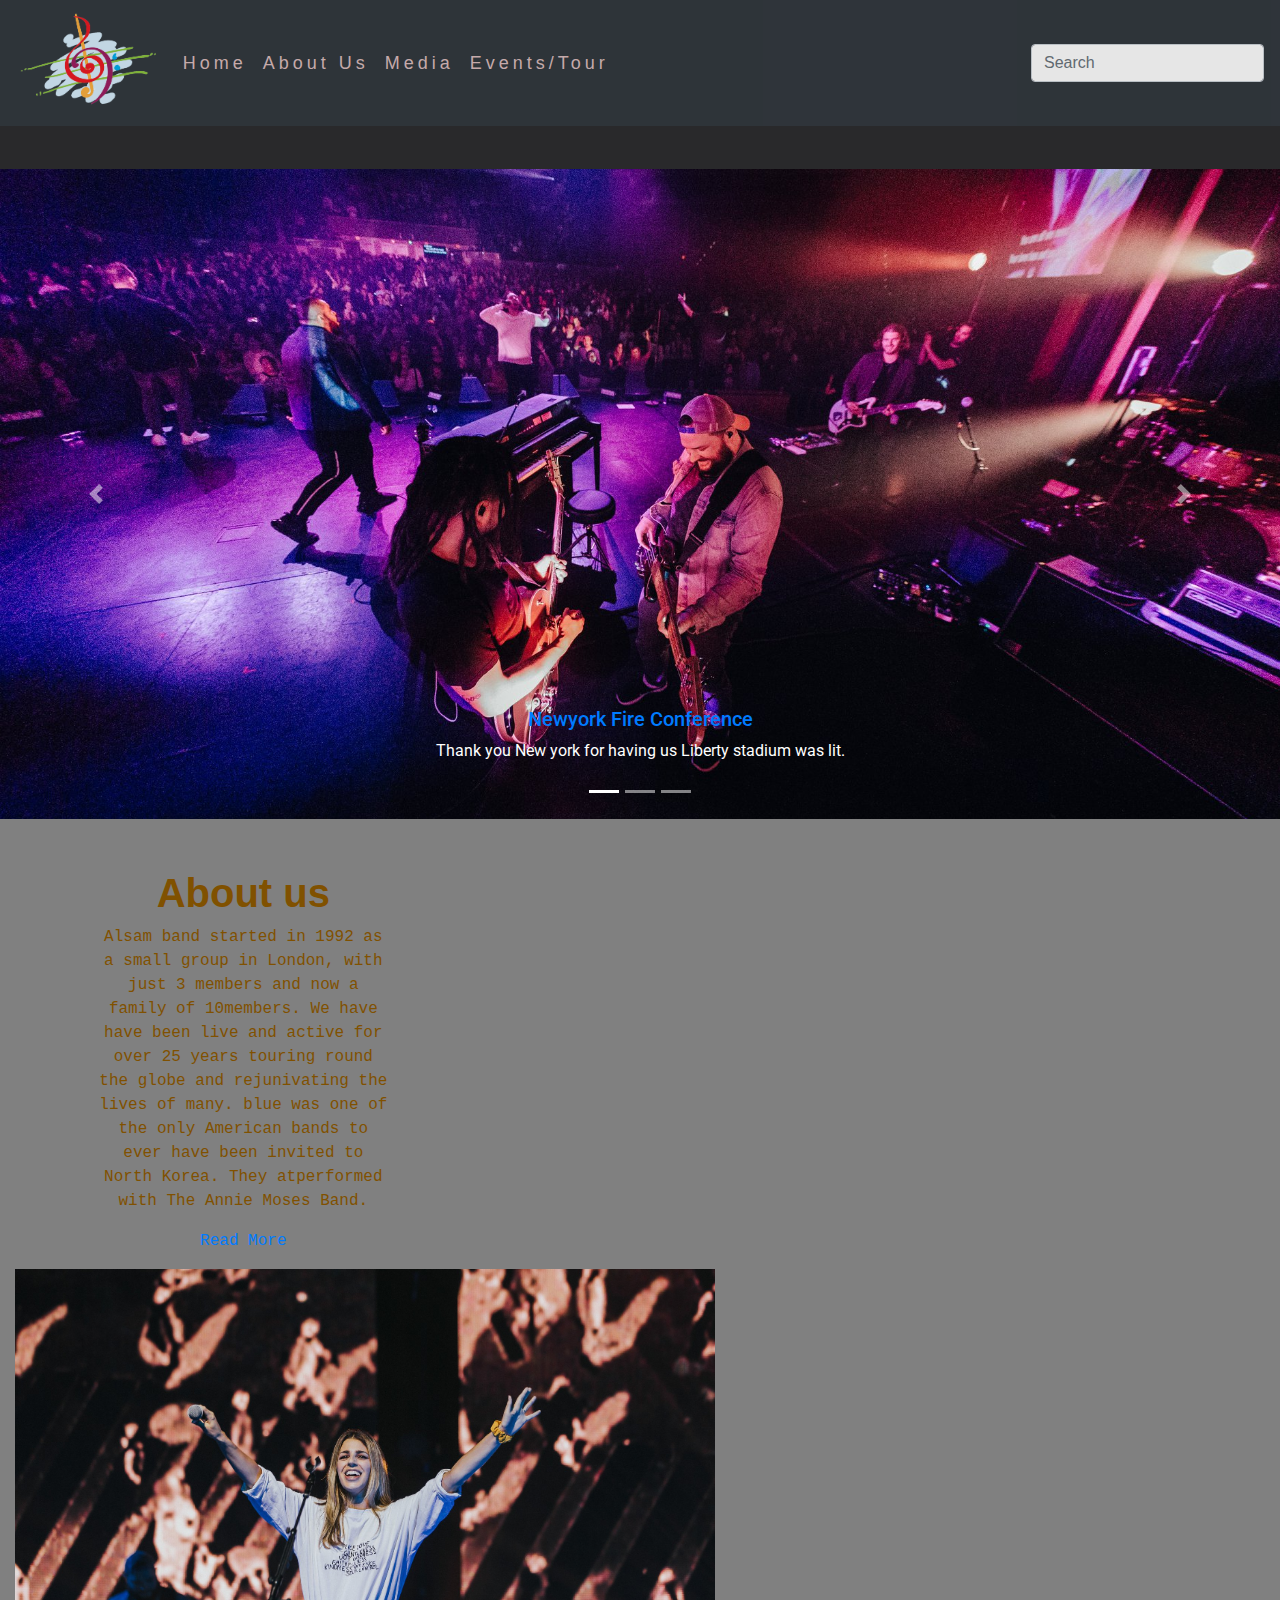
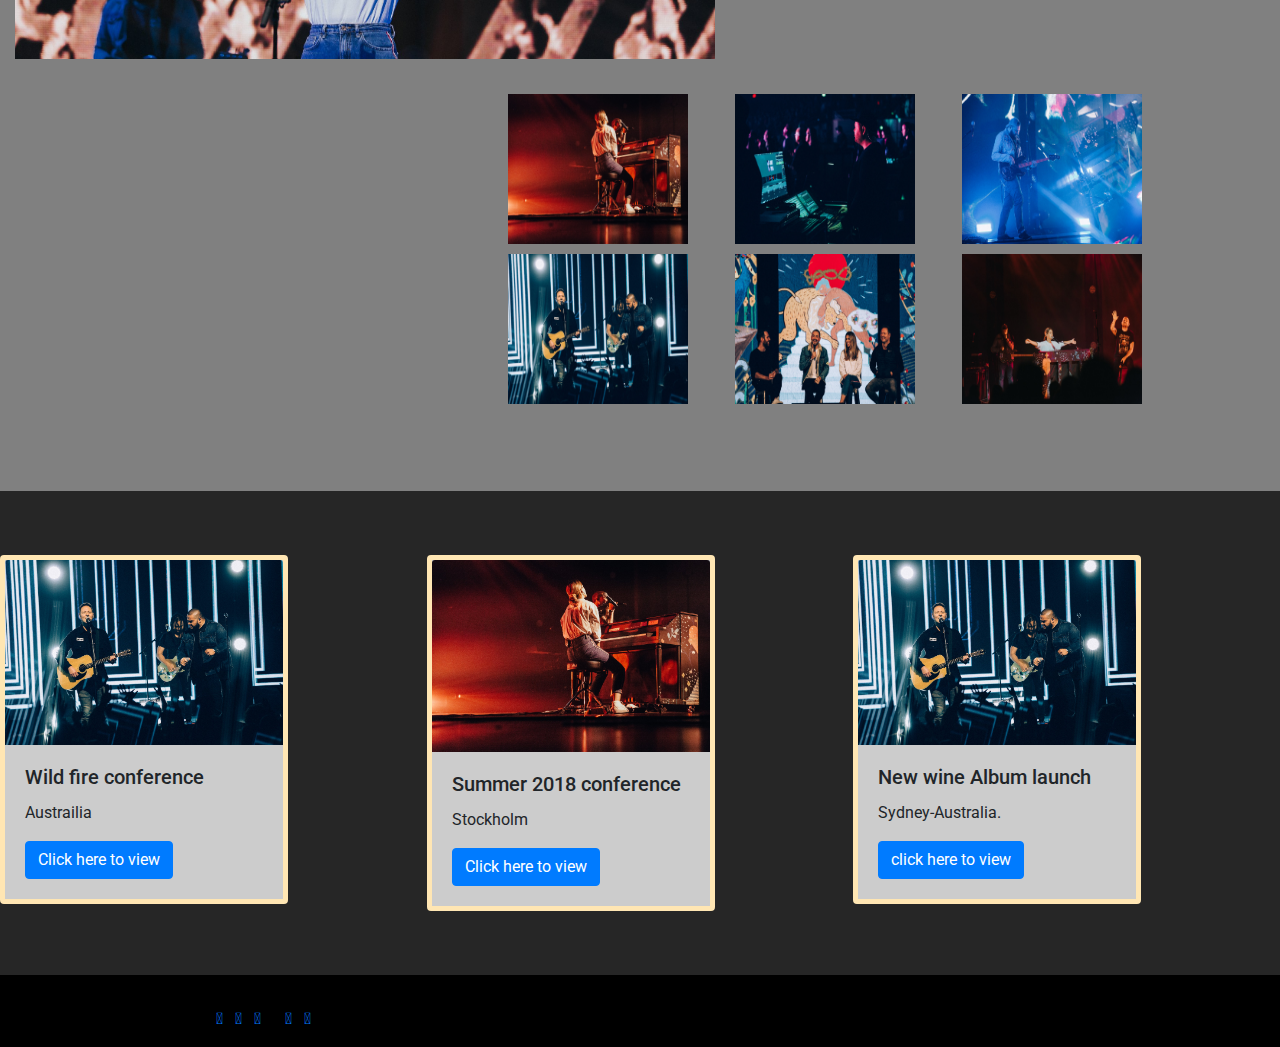
==== index.html @ 3fe0c62d "move from cloud9 to aws" ====
<!DOCTYPE html>
<html lang="en">

<head>
  <meta charset="UTF-8">
  <meta name="viewport" content="width=device-width, initial-scale=1.0">
  <meta http-equiv="X-UA-Compatible" content="ie=edge">
  <link rel="stylesheet" href="https://stackpath.bootstrapcdn.com/bootstrap/4.3.1/css/bootstrap.min.css" type="text/css" />
  <link rel="stylesheet" href="https://stackpath.bootstrapcdn.com/font-awesome/4.7.0/css/font-awesome.min.css" type="text/css" />
  <link rel="stylesheet" href="https://use.fontawesome.com/releases/v5.8.1/css/all.css" integrity="sha384-50oBUHEmvpQ+1lW4y57PTFmhCaXp0ML5d60M1M7uH2+nqUivzIebhndOJK28anvf" crossorigin="anonymous">
  <link rel="stylesheet" href="assets/css/style.css" type="text/css" />
  <title>alsam band</title>
</head>

<body class="events">
  <header>
    <nav class="navbar navbar-expand-md navbar-dark bg-dark">
      <a class="navbar-brand " href="index.html"><img src="assets/images/logo.jpg" class="logo"/></a>
      <button class="navbar-toggler" type="button" data-toggle="collapse" data-target="#navbars04" aria-controls="navbarsExample04" aria-expanded="false" aria-label="Toggle navigation">
    <span class="navbar-toggler-icon"></span>
  </button>

      <div class="collapse navbar-collapse" id="navbars04">
        <ul class="navbar-nav mr-auto">
          <li class="nav-item ">
            <a class="nav-link" href="index.html">Home</a>
          </li>
          <li class="nav-item">
            <a class="nav-link" href="about us.html">About Us</a>
          </li>
          <li class="nav-item">
            <a class="nav-link" href="media.html">Media</a>
          </li>
          <li class="nav-item">
            <a class="nav-link" href="events.html">Events/Tour</a>
          </li>

        </ul>
        <form class="form-inline my-2 my-md-0">
          <input class="form-control" type="text" placeholder="Search">
        </form>
      </div>
    </nav>
    <!--------------logo---------->
    <nav class="navbar navbar-default navbar-fixed-top">
      <div class="container-fluid">
        <div class="navbar-header">
          <a class="col-md-2 col-sm-2 logo" href="02-index.html"></a>
        </div>
      </div>
    </nav>

    </div>
    </div>
    <!-------------------carousel---------------->
    <div id="carouselCaptions" class="carousel slide" data-ride="carousel">
      <ol class="carousel-indicators">
        <li data-target="#carouselCaptions" data-slide-to="0" class="active"></li>
        <li data-target="#carouselCaptions" data-slide-to="1"></li>
        <li data-target="#carouselCaptions" data-slide-to="2"></li>
      </ol>
      <div class="carousel-inner">
        <div class="carousel-item active">
          <img src="assets/images/band57.jpg" class="d-block w-100" alt="...">
          <div class="carousel-caption d-none d-md-block d-sm-block">
            <h5><a href="events.html">Newyork Fire Conference</h5></a>
              <p>Thank you New york for having us Liberty stadium was lit.</p>
          </div>
        </div>
        <div class="carousel-item">
          <img src="assets/images/band58.jpg" class="img-circle d-block w-100" alt="...">
          <div class="carousel-caption d-none d-md-block">
            <h5>Stockholm always turns up lit</h5>
            <p>Thank you Stockholm</p>
          </div>
        </div>
        <div class="carousel-item">
          <img src="assets/images/band59.jpg" class="d-block w-100" alt="...">
          <div class="carousel-caption d-none d-md-block">
            <h5>Euro Tour</h5>
            <p>New Wine Album Launch</p>
          </div>
        </div>
      </div>
      <a class="carousel-control-prev" href="#carouselCaptions" role="button" data-slide="prev">
      <span class="carousel-control-prev-icon" aria-hidden="true"></span>
      <span class="sr-only">Previous</span>
    </a>
      <a class="carousel-control-next" href="#carouselCaptions" role="button" data-slide="next">
      <span class="carousel-control-next-icon" aria-hidden="true"></span>
      <span class="sr-only">Next</span>
    </a>
    </div>
    </div>
    </div>
  </header>

  <article>
    <!------------About us------------------>
    <div class="container-fluid my-container ">
      <div class="row jusify-content-start">
        <div class="col-4 my-col ">
          <div class="h1">About us</div>
          <p class="text-center">Alsam band started in 1992 as a small group in London, with just 3 members and now a family of 10members. We have have been live and active for over 25 years touring round the globe and rejunivating the lives of many. blue was one of the only
            American bands to ever have been invited to North Korea. They atperformed with The Annie Moses Band.</p>
          <p class="text-center"><a href="About us.html">Read More</a></p>
        </div>
        <div class="col new-col">
        <img src="assets/images/band69.jpg" width="700"></img>
          </div>
        </div>
      </div>
    </div>
  </article>
  <!-----------------Media------------------>
  <div class="container-fluid second-container">
    <div class="row text-center ">
      <div class="col media-col">
        <div class="row">
          <div class="thumbnails">
            <iframe width="600" height="400" src="https://www.youtube.com/embed/1ozGKlOzEVc" frameborder="0" allow="accelerometer; autoplay; encrypted-media; gyroscope; picture-in-picture" allowfullscreen></iframe>
          </div>
        </div>

      </div>
      <div class="col text-center media-col">
        <div class="row media-row ">
          <div class="col">
            <img src="assets/images/band61.jpg" width="180" height="150" />
          </div>
          <div class="col ">
            <img src="assets/images/band63.jpg" width="180" height="150" />
          </div>
          <div class="col ">
            <img src="assets/images/band64.jpg" width="180" height="150" />
          </div>

        </div>
        <div class="row media-row ">
          <div class="col ">
            <img src="assets/images/band65.jpg" width="180" height="150" />
          </div>
          <div class="col ">
            <img src="assets/images/band66.jpg" width="180" height="150" />
          </div>
          <div class="col ">
            <img src="assets/images/band67.jpg" width="180" height="150" />
          </div>

        </div>

      </div>
    </div>
      </div>
      


    <!--alt
      <div class="row media-row ">
          <div class="col">
              <img src="assets/images/band61.jpg" width="200" height="200"/>
          </div>
          <div class="col ">
            <img src="assets/images/band63.jpg" width="200" height="200"/>
          </div>
          <div class="col ">
              <img src="assets/images/band64.jpg" width="200" height="200"/>
          </div>
        </div>
    </div>
    </div
    -->


    <!-----------------Card item------------------>
    <div class="jumbotron jumbotron-fluid my-fluid">
      <div class="container-fluid1">
        <div class="row no-gutters">
          <div class="col-4">
            <div class="card" style="width: 18rem;">
              <img src="assets/images/band65.jpg" class="card-img-top" alt="...">
              <div class="card-body">
                <h5 class="card-title">Wild fire conference</h5>
                <p class="card-text">Austrailia</p>
                <a href="#" class="btn btn-primary">Click here to view</a>
              </div>
            </div>
          </div>
          <div class="col-4">
            <div class="card" style="width: 18rem;">
              <img src="assets/images/band61.jpg" class="card-img-top" alt="...">
              <div class="card-body">
                <h5 class="card-title">Summer 2018 conference</h5>
                <p class="card-text">Stockholm</p>
                <a href="#" class="btn btn-primary">Click here to view</a>
              </div>
            </div>
          </div>
          <div class="col-4">
            <div class="card" style="width: 18rem;">
              <img src="assets/images/band65.jpg" class="card-img-top" alt="...">
              <div class="card-body">
                <h5 class="card-title">New wine Album launch</h5>
                <p class="card-text">Sydney-Australia.</p>
                <a href="#" class="btn btn-primary">click here to view</a>
              </div>
            </div>
          </div>
        </div>
      </div>
    </div>
  </div>
    <div class="container-fluid text-center">
      <div class="row ">
        <div class="col-md-4 sm-8 ">
          <ul class="list-inline social-links">
            <li class="list-inline-item">
              <a target="https://www.facebook.com/Captainalvin" href="https://www.facebook.com/Captainalvin">
                            <i class="fab fa-facebook" aria-hidden="true"></i>
                            <span class="sr-only">Facebook</span>
                        </a>
            </li>
            <li class="list-inline-item">
              <a target="_blank" href="#">
                            <i class="fab fa-twitter" aria-hidden="true"></i>
                            <span class="sr-only">Twitter</span>
                        </a>
            </li>
            <li class="list-inline-item">
              <a target="_blank" href="#">
                            <i class="fab fa-snapchat-ghost" aria-hidden="true"></i>
                            <span class="sr-only">Snap chat</span>
                        </a>
            </li>
            <li class="list-inline-item">
              <a target="_blank" href="#">
                            <i class="fab fa-periscope" aria-hidden="true"></i>
                            <span class="sr-only">Periscope</span>
                        </a>
            </li>
            <li class="list-inline-item">
              <a target="_blank" href="#">
                            <i class="fab fa-instagram" aria-hidden="true"></i>
                            <span class="sr-only">Instagram</span>
                        </a>
            </li>
            <li class="list-inline-item">
              <a target="_blank" href="#">
                            <i class="fab fa-youtube" aria-hidden="true"></i>
                            <span class="sr-only">YouTube</span>
                        </a>
            </li>
          </ul>
        </div>
      </div>
    </div>
  <script src="https://code.jquery.com/jquery-3.3.1.slim.min.js " integrity="sha384-q8i/X+965DzO0rT7abK41JStQIAqVgRVzpbzo5smXKp4YfRvH+8abtTE1Pi6jizo " crossorigin="anonymous "></script>
  <script src="https://cdnjs.cloudflare.com/ajax/libs/popper.js/1.14.7/umd/popper.min.js " integrity="sha384-UO2eT0CpHqdSJQ6hJty5KVphtPhzWj9WO1clHTMGa3JDZwrnQq4sF86dIHNDz0W1 " crossorigin="anonymous "></script>
  <script src="https://stackpath.bootstrapcdn.com/bootstrap/4.3.1/js/bootstrap.min.js " integrity="sha384-JjSmVgyd0p3pXB1rRibZUAYoIIy6OrQ6VrjIEaFf/nJGzIxFDsf4x0xIM+B07jRM " crossorigin="anonymous "></script>
</body>

</html>
---- assets/css/style.css ----
@import url('https://fonts.googleapis.com/css?family=Roboto:100,200,300,400,500,600,700|Exo:100,200,300,400,500,600,700');

body {
 background-color:#000000;    
}




.my-container {
    background-color:#808080;
    padding-top: 50px;
}

.my-col {
    font-family: monospace, sans-serif;
    font: bold;
    color: #805100;
    margin-right: 100px;
    margin-left: 30px;

}
.new-col {
    padding-bottom: 25px;
    

}


.my-fluid {
    background-color: #262626;
}

.first-fluid {
    background-color: #FDE281;
}

.logo {
   height: 100px;
    transition: all .5s ease-in-out;
    -moz-transition: all .5s ease-in-out;
    -webkit-transition: all .5s ease-in-out;
    animation-timing-function: linear;
}

.a:link {
    color: orange;
    background-color: #ffb833;



}

a:hover {
    color: orange;
    background-color: transparent;
    text-decoration: underline;
}

.navbar {
    font-family: Montserrat, sans-serif;
    margin-bottom: 0;
    background-color: #2d2d30;
    border: 0;
    font-size: 18px !important;
    letter-spacing: 4px;
    opacity: 0.9;
  }
  .navbar li a, .navbar .navbar-brand { 
    color: #dbbdbd!important;
  }
  .navbar-nav li a:hover {
    color: #fff !important;
  }
  .navbar-nav .active a {
    color: #fff !important;
    background-color: #29292c !important;
  }
  .navbar-default .navbar-toggle {
    border-color: transparent;
  }

.carousel-item {
    height: 650px;
   padding: 0px;
   margin-top: 0px;
}
 @media (max-width: 600px) {
    .carousel-caption {
      display: none; /* Hide the carousel text when the screen is less than 600 pixels wide */
    }
 }
.media-row {
    padding-top: 60px;
}
.second-container {
    background-color: #808080;
    margin-right: 0px;
}

.opaque-overlay {
    position: absolute;
    top: 0;
    left: 0;
    height: 50%;
    width: 50%;
    background-color: rgba(0, 0, 0, 0.5);
}


.h1 {
    font-family: sans-serif;
    font-weight: bolder;
    text-align: center;

}

.text-center {
    margin-right: 50px;
    margin-left: 50px;
}

.card {
    width: 25em;
    border-color: #ffe6b3;
    border-width: thick;
    background-color: #cccccc;
}
.media-col {
   margin-left: -130px;
   
}
.h3 {
    font-family: 'Macondo Swash Caps', cursive;
}
.media-row {
    padding-top: 10px;
}


footer {
  background-color:#404040;
  margin-top: -80px;
}
.events-container {
    background-color: #ffffff;
    margin-right: 100px;
    margin-bottom: 5px;
}
.about-us {
    background-color: #ffffff;
}
.article-header {
font-family: fantasy;
margin-top: 20px;
}

.personal-info {
    font-family: 'Anton', sans-serif;
    background-color: #bfbfbf;
    margin-right:0px;
     margin-left:40px;
    
}
.band-info {
 font-family: 'Ramabhadra', sans-serif;
}
.no-gutters {
  margin-right: 0px;
  margin-left: -0px;
    padding-right: 0px;
    padding-left: 0;
}
.name {
    color: #ffffff;
}
.band-heading {
    font-family: monospace;
    padding-top: 30px;
}

.band-info {
    padding-right: 150px;
    padding-left: 150px;
    padding-bottom: 10px;
    margin-left: 120px;
}
.media-container {
    background-color:  #e6e6e6;
    padding-top: 30px;
}
.photo-heading {
    font-family: fantasy;
    
}
.spotify-section {
    padding-top: 30px;
}

.music-container {
    background-color:#d9d9d9;

   
}
.music-heading {
    font-family: fantasy;
    color: #0d0d0d;
}
.video-section {
    background-color: #737373;
    padding-top: 25px;
}
.video-heading {
    font-family: fantasy;
}
.social-media {
    padding-top: 30px;
}
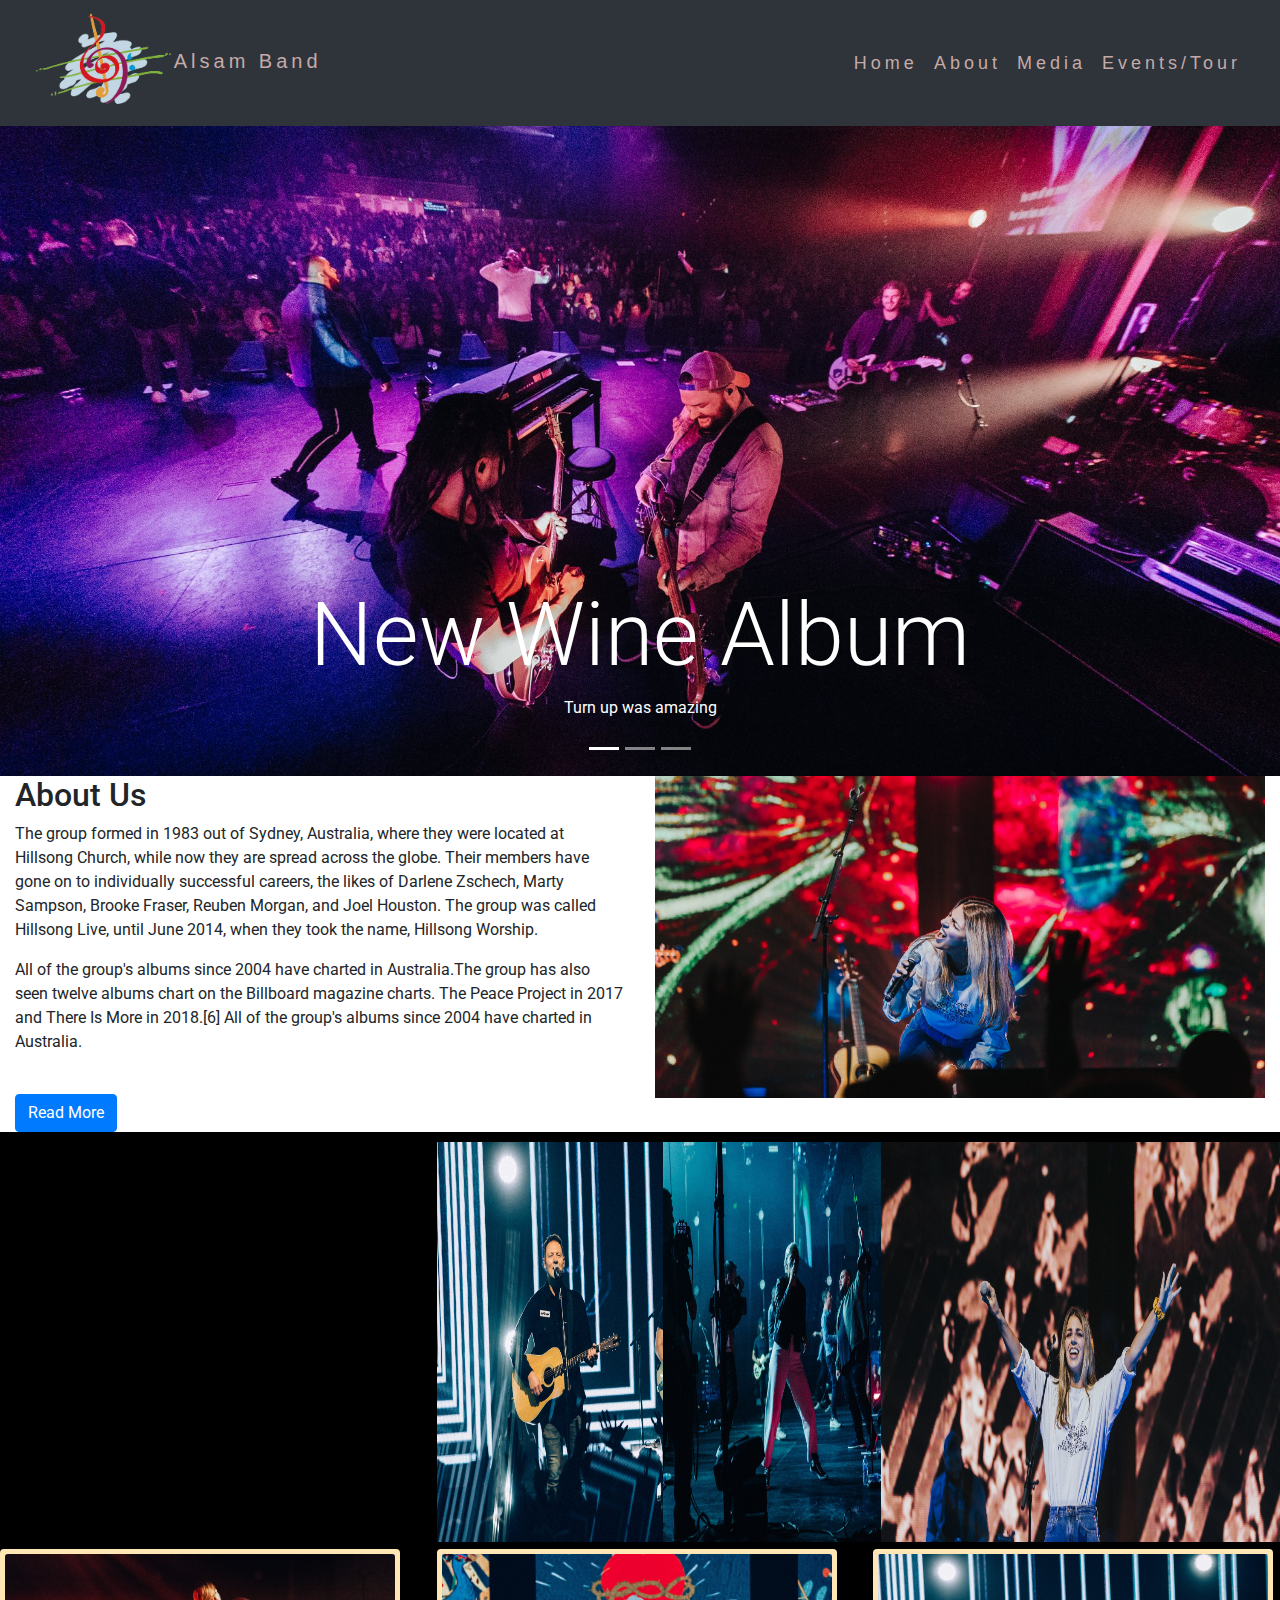
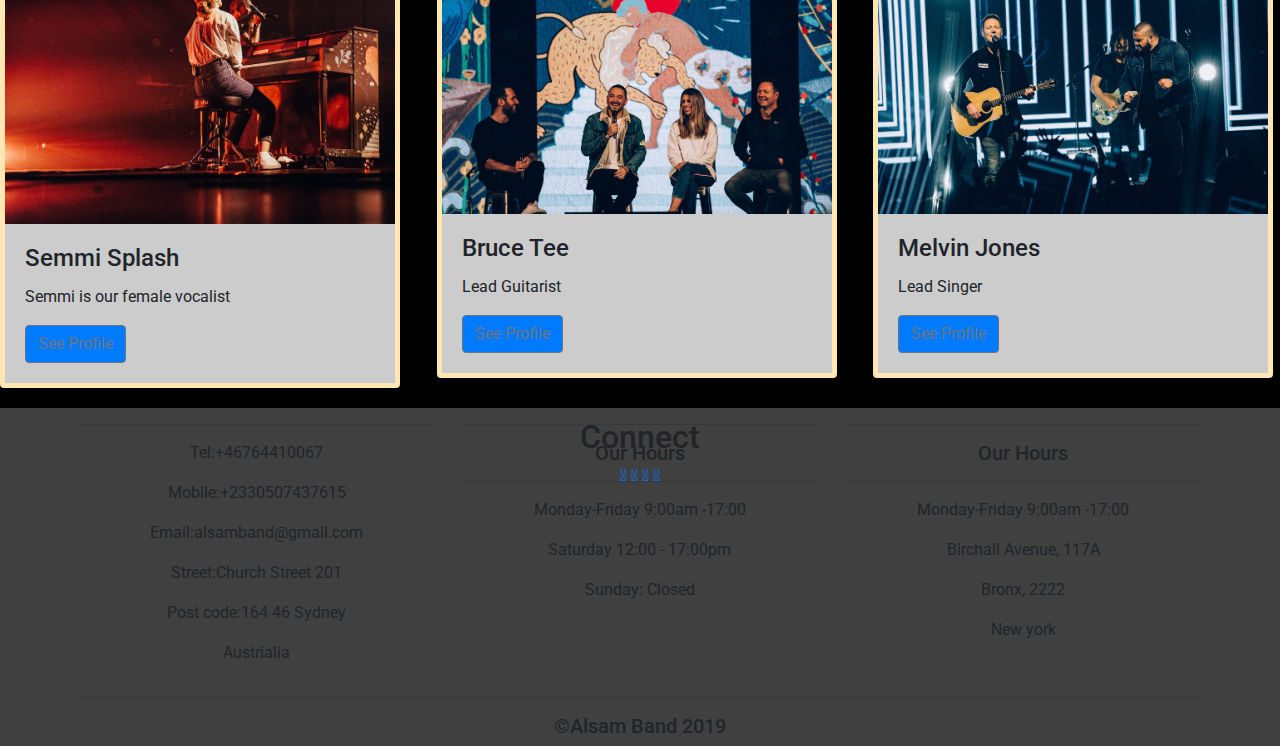
==== commit f4fa9513: "changes made to .html files" ====
--- a/index.html
+++ b/index.html
@@ -11,249 +11,213 @@
   <link rel="stylesheet" href="assets/css/style.css" type="text/css" />
   <title>alsam band</title>
 </head>
-
-<body class="events">
+<!--------------Navigation---------->
+
+<body>
   <header>
-    <nav class="navbar navbar-expand-md navbar-dark bg-dark">
-      <a class="navbar-brand " href="index.html"><img src="assets/images/logo.jpg" class="logo"/></a>
-      <button class="navbar-toggler" type="button" data-toggle="collapse" data-target="#navbars04" aria-controls="navbarsExample04" aria-expanded="false" aria-label="Toggle navigation">
+    <nav class="navbar navbar-expand-md navbar-dark bg-dark sticky top">
+      <div class="container-fluid">
+        <a class="navbar-brand " href="index.html"><img src="assets/images/logo.jpg" class="logo"/>Alsam Band</a>
+        <button class="navbar-toggler" type="button" data-toggle="collapse" data-target="#navbarResponsive" aria-controls="navbarResponsive" aria-expanded="false" aria-label="Toggle navigation">
     <span class="navbar-toggler-icon"></span>
   </button>
-
-      <div class="collapse navbar-collapse" id="navbars04">
-        <ul class="navbar-nav mr-auto">
-          <li class="nav-item ">
-            <a class="nav-link" href="index.html">Home</a>
-          </li>
-          <li class="nav-item">
-            <a class="nav-link" href="about us.html">About Us</a>
-          </li>
-          <li class="nav-item">
-            <a class="nav-link" href="media.html">Media</a>
-          </li>
-          <li class="nav-item">
-            <a class="nav-link" href="events.html">Events/Tour</a>
-          </li>
-
-        </ul>
-        <form class="form-inline my-2 my-md-0">
-          <input class="form-control" type="text" placeholder="Search">
-        </form>
+        <div class="collapse navbar-collapse" id="navbarResponsive">
+          <ul class="navbar-nav ml-auto">
+            <li class="nav-item ">
+              <a class="nav-link" href="index.html">Home</a>
+            </li>
+            <li class="nav-item">
+              <a class="nav-link" href="about us.html">About</a>
+            </li>
+            <li class="nav-item">
+              <a class="nav-link" href="media.html">Media</a>
+            </li>
+            <li class="nav-item">
+              <a class="nav-link" href="events.html">Events/Tour</a>
+            </li>
+          </ul>
+        </div>
+      </div>
       </div>
     </nav>
-    <!--------------logo---------->
-    <nav class="navbar navbar-default navbar-fixed-top">
-      <div class="container-fluid">
-        <div class="navbar-header">
-          <a class="col-md-2 col-sm-2 logo" href="02-index.html"></a>
-        </div>
-      </div>
-    </nav>
-
-    </div>
-    </div>
     <!-------------------carousel---------------->
-    <div id="carouselCaptions" class="carousel slide" data-ride="carousel">
-      <ol class="carousel-indicators">
-        <li data-target="#carouselCaptions" data-slide-to="0" class="active"></li>
-        <li data-target="#carouselCaptions" data-slide-to="1"></li>
-        <li data-target="#carouselCaptions" data-slide-to="2"></li>
-      </ol>
+    <div id="slides" class="carousel slide" data-ride="carousel">
+      <ul class="carousel-indicators">
+        <li data-target="#slides" data-slide-to="0" class="active"></li>
+        <li data-target="#slides" data-slide-to="1"></li>
+        <li data-target="#slides" data-slide-to="2"></li>
+      </ul>
       <div class="carousel-inner">
         <div class="carousel-item active">
-          <img src="assets/images/band57.jpg" class="d-block w-100" alt="...">
-          <div class="carousel-caption d-none d-md-block d-sm-block">
-            <h5><a href="events.html">Newyork Fire Conference</h5></a>
-              <p>Thank you New york for having us Liberty stadium was lit.</p>
+          <img src="assets/images/band57.jpg" class="d-block w-100">
+          <div class="carousel-caption d-none d-md-block">
+            <h2 class="display-2">New Wine Album</h2>
+            <p>Turn up was amazing</p>
           </div>
         </div>
         <div class="carousel-item">
-          <img src="assets/images/band58.jpg" class="img-circle d-block w-100" alt="...">
+          <img src="assets/images/band70.jpg" class="d-block w-100">
           <div class="carousel-caption d-none d-md-block">
-            <h5>Stockholm always turns up lit</h5>
-            <p>Thank you Stockholm</p>
+            <h2 class="display-2">Australia summer jam</h5>
+              <p>Thank you Australia</p>
           </div>
         </div>
         <div class="carousel-item">
-          <img src="assets/images/band59.jpg" class="d-block w-100" alt="...">
+          <img src="assets/images/band71.jpg" class="d-block w-100">
           <div class="carousel-caption d-none d-md-block">
-            <h5>Euro Tour</h5>
-            <p>New Wine Album Launch</p>
-          </div>
-        </div>
-      </div>
-      <a class="carousel-control-prev" href="#carouselCaptions" role="button" data-slide="prev">
-      <span class="carousel-control-prev-icon" aria-hidden="true"></span>
-      <span class="sr-only">Previous</span>
-    </a>
-      <a class="carousel-control-next" href="#carouselCaptions" role="button" data-slide="next">
-      <span class="carousel-control-next-icon" aria-hidden="true"></span>
-      <span class="sr-only">Next</span>
-    </a>
-    </div>
-    </div>
+            <h2 class="display-2">Stockholm always turns up lit</h1>
+              <p>Thank you Stockholm</p>
+          </div>
+        </div>
+      </div>
     </div>
   </header>
-
-  <article>
-    <!------------About us------------------>
-    <div class="container-fluid my-container ">
-      <div class="row jusify-content-start">
-        <div class="col-4 my-col ">
-          <div class="h1">About us</div>
-          <p class="text-center">Alsam band started in 1992 as a small group in London, with just 3 members and now a family of 10members. We have have been live and active for over 25 years touring round the globe and rejunivating the lives of many. blue was one of the only
-            American bands to ever have been invited to North Korea. They atperformed with The Annie Moses Band.</p>
-          <p class="text-center"><a href="About us.html">Read More</a></p>
-        </div>
-        <div class="col new-col">
-        <img src="assets/images/band69.jpg" width="700"></img>
-          </div>
-        </div>
-      </div>
-    </div>
-  </article>
+  <!------------------About us-------------->
+  <div class="container-fluid about-us padding">
+    <div class="row about-us">
+      <div class="col-xs-6 col-md-6 lg-6 col-lg-6">
+        <h2>About Us</h2>
+        <p>The group formed in 1983 out of Sydney, Australia, where they were located at Hillsong Church, while now they are spread across the globe. Their members have gone on to individually successful careers, the likes of Darlene Zschech, Marty Sampson,
+          Brooke Fraser, Reuben Morgan, and Joel Houston. The group was called Hillsong Live, until June 2014, when they took the name, Hillsong Worship.
+        </p>
+        <p>
+          All of the group's albums since 2004 have charted in Australia.The group has also seen twelve albums chart on the Billboard magazine charts. The Peace Project in 2017 and There Is More in 2018.[6] All of the group's albums since 2004 have charted in Australia.
+        </p>
+        <br>
+        <a href="about us.html" class="btn btn-primary">Read More</a>
+      </div>
+      <div class="col-md-6 col-lg-6 col-xl-6">
+        <img src="assets/images/band70.jpg" class="img-fluid">
+      </div>
+    </div>
+  </div>
+  <!-------------------------------
+    <div class="container-fluid">
+      <div class="row my-row">
+        <div class="col-xs-6 col-sm-6 col-md-6 col-lg-6col-xl-6">
+          <h3>About Us</h3>
+               The group formed in 1983 out of Sydney, Australia, where they were located at Hillsong Church, while now they are spread across the globe.
+               Their members have gone on to individually successful careers, the likes of Darlene Zschech, Marty Sampson, Brooke Fraser, Reuben Morgan, and Joel Houston.
+               The group was called Hillsong Live, until June 2014, when they took the name, Hillsong Worship.
+            <p>We released our first album, Spirit and Truth, in 1988, where lives were changed and transformer.</p>
+            All of the group's albums since 2004 have charted in Australia.The group has also seen twelve albums chart on
+            the Billboard magazine charts.
+            The Peace Project in 2017 and There Is More in 2018.[6] All of the group's albums since 2004 have charted in Australia.
+            </div>
+            <div class="col-xs-3 col-sm-3 col-md-6 col-lg-6 col-xl-4">
+              <img src="assets/images/band70.jpg" width="300" height="300">
+            </div>
+          </div>
+         </div> 
+         <-------------->
   <!-----------------Media------------------>
-  <div class="container-fluid second-container">
-    <div class="row text-center ">
-      <div class="col media-col">
-        <div class="row">
-          <div class="thumbnails">
-            <iframe width="600" height="400" src="https://www.youtube.com/embed/1ozGKlOzEVc" frameborder="0" allow="accelerometer; autoplay; encrypted-media; gyroscope; picture-in-picture" allowfullscreen></iframe>
-          </div>
-        </div>
-
-      </div>
-      <div class="col text-center media-col">
-        <div class="row media-row ">
-          <div class="col">
-            <img src="assets/images/band61.jpg" width="180" height="150" />
-          </div>
-          <div class="col ">
-            <img src="assets/images/band63.jpg" width="180" height="150" />
-          </div>
-          <div class="col ">
-            <img src="assets/images/band64.jpg" width="180" height="150" />
-          </div>
-
-        </div>
-        <div class="row media-row ">
-          <div class="col ">
-            <img src="assets/images/band65.jpg" width="180" height="150" />
-          </div>
-          <div class="col ">
-            <img src="assets/images/band66.jpg" width="180" height="150" />
-          </div>
-          <div class="col ">
-            <img src="assets/images/band67.jpg" width="180" height="150" />
-          </div>
-
-        </div>
-
-      </div>
-    </div>
-      </div>
-      
-
-
-    <!--alt
-      <div class="row media-row ">
-          <div class="col">
-              <img src="assets/images/band61.jpg" width="200" height="200"/>
-          </div>
-          <div class="col ">
-            <img src="assets/images/band63.jpg" width="200" height="200"/>
-          </div>
-          <div class="col ">
-              <img src="assets/images/band64.jpg" width="200" height="200"/>
-          </div>
-        </div>
-    </div>
-    </div
-    -->
-
-
-    <!-----------------Card item------------------>
-    <div class="jumbotron jumbotron-fluid my-fluid">
-      <div class="container-fluid1">
-        <div class="row no-gutters">
-          <div class="col-4">
-            <div class="card" style="width: 18rem;">
-              <img src="assets/images/band65.jpg" class="card-img-top" alt="...">
-              <div class="card-body">
-                <h5 class="card-title">Wild fire conference</h5>
-                <p class="card-text">Austrailia</p>
-                <a href="#" class="btn btn-primary">Click here to view</a>
-              </div>
-            </div>
-          </div>
-          <div class="col-4">
-            <div class="card" style="width: 18rem;">
-              <img src="assets/images/band61.jpg" class="card-img-top" alt="...">
-              <div class="card-body">
-                <h5 class="card-title">Summer 2018 conference</h5>
-                <p class="card-text">Stockholm</p>
-                <a href="#" class="btn btn-primary">Click here to view</a>
-              </div>
-            </div>
-          </div>
-          <div class="col-4">
-            <div class="card" style="width: 18rem;">
-              <img src="assets/images/band65.jpg" class="card-img-top" alt="...">
-              <div class="card-body">
-                <h5 class="card-title">New wine Album launch</h5>
-                <p class="card-text">Sydney-Australia.</p>
-                <a href="#" class="btn btn-primary">click here to view</a>
-              </div>
-            </div>
-          </div>
-        </div>
-      </div>
-    </div>
-  </div>
-    <div class="container-fluid text-center">
-      <div class="row ">
-        <div class="col-md-4 sm-8 ">
-          <ul class="list-inline social-links">
-            <li class="list-inline-item">
-              <a target="https://www.facebook.com/Captainalvin" href="https://www.facebook.com/Captainalvin">
-                            <i class="fab fa-facebook" aria-hidden="true"></i>
-                            <span class="sr-only">Facebook</span>
-                        </a>
-            </li>
-            <li class="list-inline-item">
-              <a target="_blank" href="#">
-                            <i class="fab fa-twitter" aria-hidden="true"></i>
-                            <span class="sr-only">Twitter</span>
-                        </a>
-            </li>
-            <li class="list-inline-item">
-              <a target="_blank" href="#">
-                            <i class="fab fa-snapchat-ghost" aria-hidden="true"></i>
-                            <span class="sr-only">Snap chat</span>
-                        </a>
-            </li>
-            <li class="list-inline-item">
-              <a target="_blank" href="#">
-                            <i class="fab fa-periscope" aria-hidden="true"></i>
-                            <span class="sr-only">Periscope</span>
-                        </a>
-            </li>
-            <li class="list-inline-item">
-              <a target="_blank" href="#">
-                            <i class="fab fa-instagram" aria-hidden="true"></i>
-                            <span class="sr-only">Instagram</span>
-                        </a>
-            </li>
-            <li class="list-inline-item">
-              <a target="_blank" href="#">
-                            <i class="fab fa-youtube" aria-hidden="true"></i>
-                            <span class="sr-only">YouTube</span>
-                        </a>
-            </li>
-          </ul>
-        </div>
-      </div>
-    </div>
+  <div class="container-fluid no-gutters padding ">
+    <div class="row media-row">
+      <div class="col-xs-2 col-sm-4 col-md-4 col-lg-4 col-xl-4">
+        <iframe width="400" height="400" src="https://www.youtube.com/embed/1ozGKlOzEVc" frameborder="0" allow="accelerometer; autoplay; encrypted-media; gyroscope; picture-in-picture" allowfullscreen></iframe>
+      </div>
+      <div class="col-xs-2 col-sm-2 col-md-2 col-lg-2 col-xl-2 mr-2">
+        <img src="assets/images/band65.jpg" width="400" height="400"></img>
+      </div>
+      <div class="col-xs-2 col-sm-2 col-md-2 col-lg-2 col-xl-2">
+        <img src="assets/images/band71.jpg" width="400" height="400"></img>
+      </div>
+      <div class="col-xs-2 col-sm-2 col-md-2 col-lg-2 col-xl-2">
+        <img src="assets/images/band69.jpg" width="400" height="400"></img>
+      </div>
+    </div>
+  </div>
+  </div>
+
+  <!---------------Carditem-------------->
+  <div class="container-fluid no-gutters card-container">
+    <div class="row padding">
+      <div class="col-md-4">
+        <div class="card">
+          <img class="card-img-top" src="assets/images/band61.jpg">
+          <div class="card-body">
+            <h4 class="card-title">Semmi Splash</h4>
+            <p class="card-text">Semmi is our female vocalist</p>
+            <a href="" class="btn btn-primary btn-outline-secondary">See Profile</a>
+          </div>
+        </div>
+      </div>
+      <div class="col-md-4">
+        <div class="card">
+          <img class="card-img-top" src="assets/images/band66.jpg">
+          <div class="card-body">
+            <h4 class="card-title">Bruce Tee</h4>
+            <p class="card-text">Lead Guitarist</p>
+            <a href="" class="btn btn-primary btn-outline-secondary">See Profile</a>
+          </div>
+        </div>
+      </div>
+      <div class="col-md-4">
+        <div class="card">
+          <img class="card-img-top" src="assets/images/band65.jpg">
+          <div class="card-body">
+            <h4 class="card-title">Melvin Jones</h4>
+            <p class="card-text">Lead Singer</p>
+            <a href="" class="btn btn-primary btn-outline-secondary">See Profile</a>
+          </div>
+        </div>
+      </div>
+    </div>
+  </div>
+  
+  <!----------------Social Media links----------->
+  <div class="container-fluid social-media">
+    <div class="row text-center padding">
+      <div class="col-12">
+        <h2>Connect</h2>
+      </div>
+      <div class="col-12 social padding">
+        <a href="https://www.facebook.com/wellsworthglobaledu/"><i class="fab fa-facebook"></i></a>
+        <a href=""><i class="fab fa-twitter"></i></a>
+        <a href=""><i class="fab fa-instagram"></i></a>
+         <a href=""><i class="fab fa-youtube"></i></a>
+      </div>
+    </div>
+  </div>
+
+  <!----------footer------>
+   <footer>
+    <div class="container-fluid footer padding">
+      <div class="row text-center">
+        <div class="col-md-4">
+          <hr class="light">
+          <p>Tel:+46764410067</p>
+          <p>Mobile:+2330507437615</p>
+          <p>Email:alsamband@gmail.com</p>
+          <p>Street:Church Street 201</p>
+          <p>Post code:164 46 Sydney</p>
+          <p>Austrialia</p>
+        </div>
+        <div class="col-md-4">
+          <hr class="light">
+          <h5>Our Hours</h5>
+          <hr class="light">
+          <p>Monday-Friday 9:00am -17:00</p>
+          <p>Saturday 12:00 - 17:00pm</p>
+          <p>Sunday: Closed</p>
+        </div>
+      <div class="col-md-4">
+          <hr class="light">
+          <h5>Our Hours</h5>
+          <hr class="light">
+          <p>Monday-Friday 9:00am -17:00</p>
+          <p>Birchall Avenue, 117A</p>
+          <p>Bronx, 2222</p>
+          <p>New york</p>
+        
+        </div>
+        <div class="col-12">
+          <hr class="light">
+          <h5>&copy;Alsam Band 2019</h5>
+        </div>
+      </div>
+    </div>
+    </footer>
   <script src="https://code.jquery.com/jquery-3.3.1.slim.min.js " integrity="sha384-q8i/X+965DzO0rT7abK41JStQIAqVgRVzpbzo5smXKp4YfRvH+8abtTE1Pi6jizo " crossorigin="anonymous "></script>
   <script src="https://cdnjs.cloudflare.com/ajax/libs/popper.js/1.14.7/umd/popper.min.js " integrity="sha384-UO2eT0CpHqdSJQ6hJty5KVphtPhzWj9WO1clHTMGa3JDZwrnQq4sF86dIHNDz0W1 " crossorigin="anonymous "></script>
   <script src="https://stackpath.bootstrapcdn.com/bootstrap/4.3.1/js/bootstrap.min.js " integrity="sha384-JjSmVgyd0p3pXB1rRibZUAYoIIy6OrQ6VrjIEaFf/nJGzIxFDsf4x0xIM+B07jRM " crossorigin="anonymous "></script>
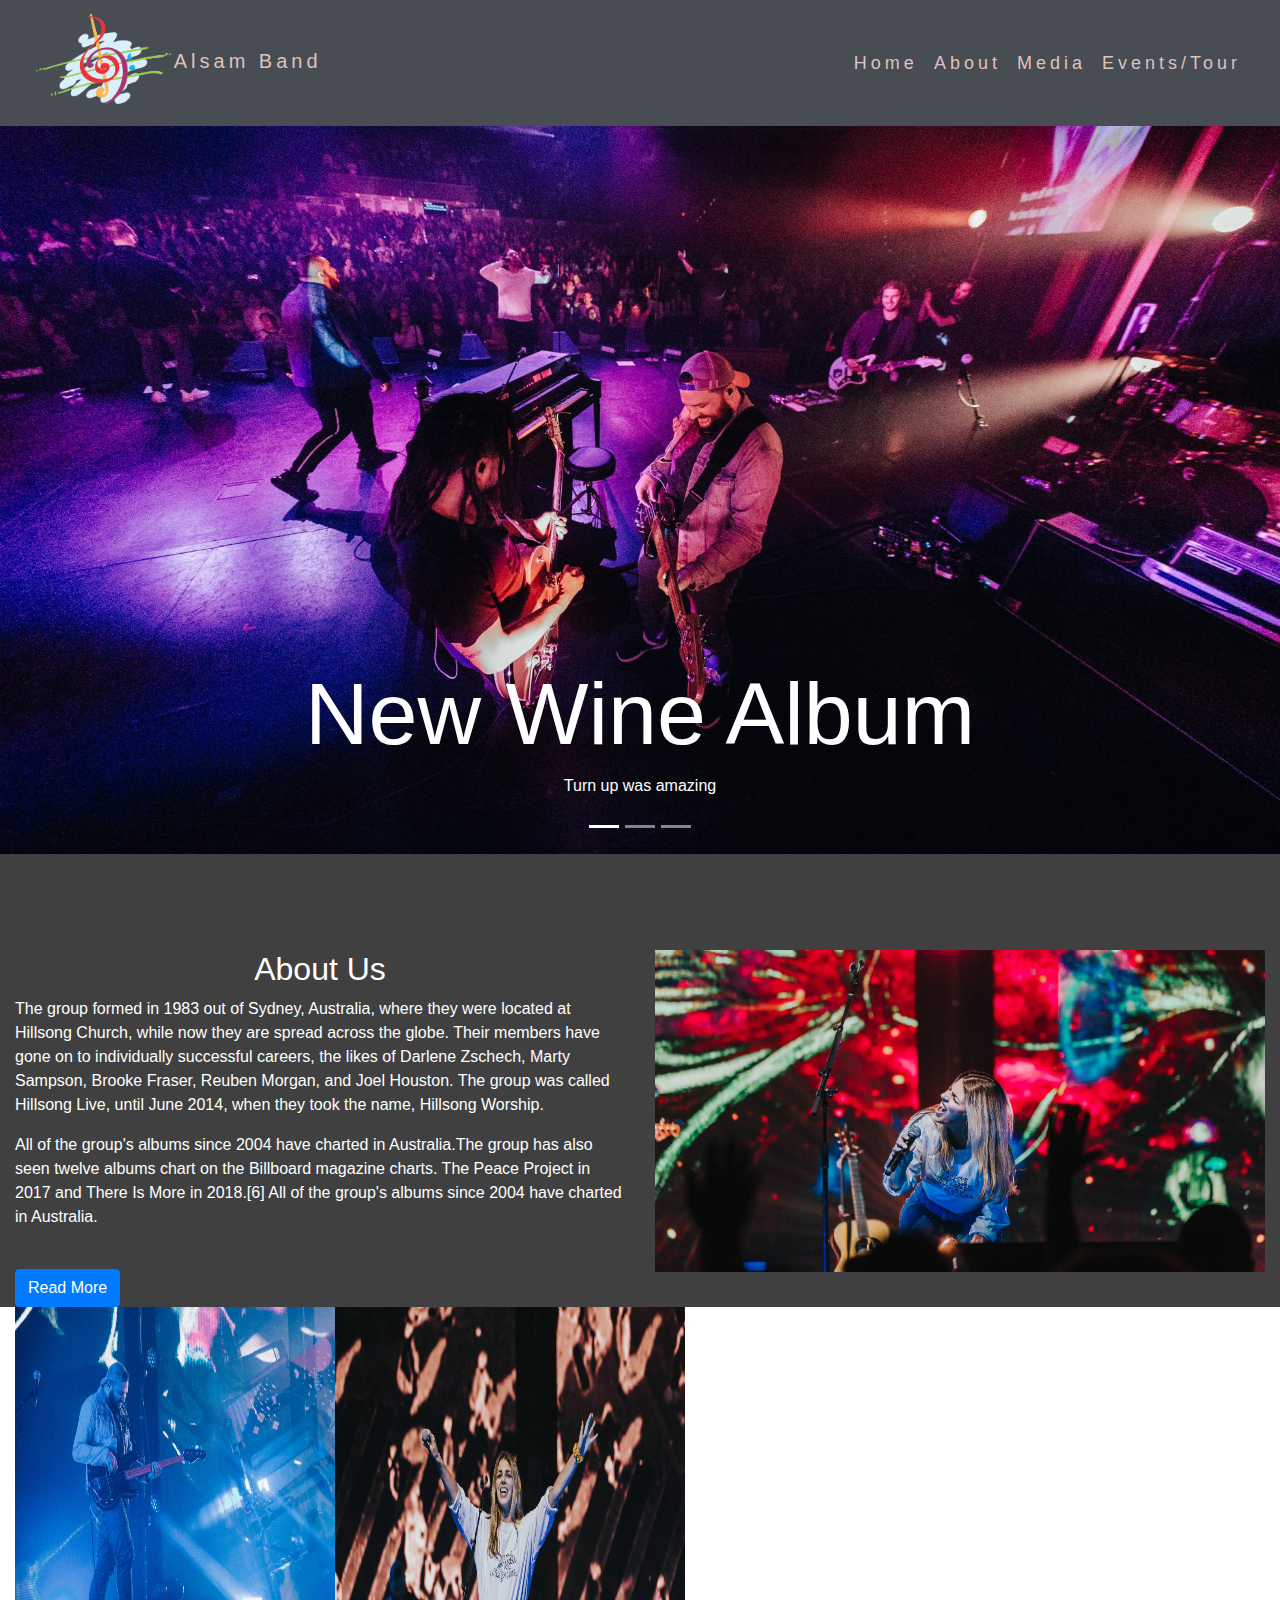
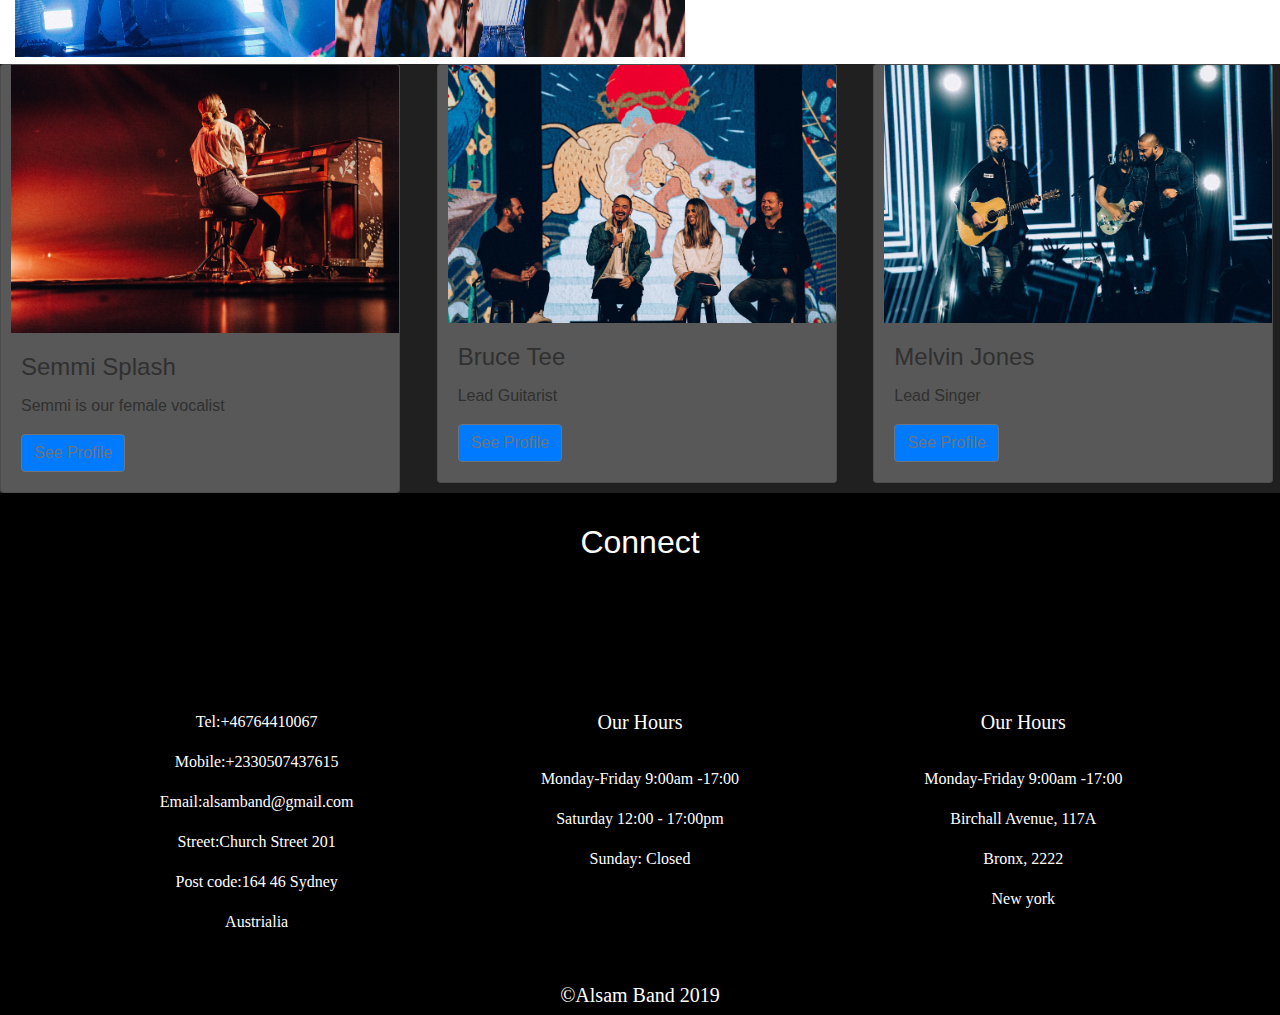
==== commit 6be4757a: "modified index.html" ====
--- a/index.html
+++ b/index.html
@@ -73,10 +73,10 @@
     </div>
   </header>
   <!------------------About us-------------->
-  <div class="container-fluid about-us padding">
+  <div class="container-fluid about-us">
     <div class="row about-us">
       <div class="col-xs-6 col-md-6 lg-6 col-lg-6">
-        <h2>About Us</h2>
+        <h2 class="text-center">About Us</h2>
         <p>The group formed in 1983 out of Sydney, Australia, where they were located at Hillsong Church, while now they are spread across the globe. Their members have gone on to individually successful careers, the likes of Darlene Zschech, Marty Sampson,
           Brooke Fraser, Reuben Morgan, and Joel Houston. The group was called Hillsong Live, until June 2014, when they took the name, Hillsong Worship.
         </p>
@@ -91,48 +91,48 @@
       </div>
     </div>
   </div>
-  <!-------------------------------
-    <div class="container-fluid">
-      <div class="row my-row">
-        <div class="col-xs-6 col-sm-6 col-md-6 col-lg-6col-xl-6">
-          <h3>About Us</h3>
-               The group formed in 1983 out of Sydney, Australia, where they were located at Hillsong Church, while now they are spread across the globe.
-               Their members have gone on to individually successful careers, the likes of Darlene Zschech, Marty Sampson, Brooke Fraser, Reuben Morgan, and Joel Houston.
-               The group was called Hillsong Live, until June 2014, when they took the name, Hillsong Worship.
-            <p>We released our first album, Spirit and Truth, in 1988, where lives were changed and transformer.</p>
-            All of the group's albums since 2004 have charted in Australia.The group has also seen twelve albums chart on
-            the Billboard magazine charts.
-            The Peace Project in 2017 and There Is More in 2018.[6] All of the group's albums since 2004 have charted in Australia.
-            </div>
-            <div class="col-xs-3 col-sm-3 col-md-6 col-lg-6 col-xl-4">
-              <img src="assets/images/band70.jpg" width="300" height="300">
-            </div>
-          </div>
-         </div> 
-         <-------------->
-  <!-----------------Media------------------>
-  <div class="container-fluid no-gutters padding ">
+  <!-----------------Media------------------
+  <div class="container-fluid no-gutters">
     <div class="row media-row">
-      <div class="col-xs-2 col-sm-4 col-md-4 col-lg-4 col-xl-4">
-        <iframe width="400" height="400" src="https://www.youtube.com/embed/1ozGKlOzEVc" frameborder="0" allow="accelerometer; autoplay; encrypted-media; gyroscope; picture-in-picture" allowfullscreen></iframe>
-      </div>
-      <div class="col-xs-2 col-sm-2 col-md-2 col-lg-2 col-xl-2 mr-2">
-        <img src="assets/images/band65.jpg" width="400" height="400"></img>
-      </div>
-      <div class="col-xs-2 col-sm-2 col-md-2 col-lg-2 col-xl-2">
-        <img src="assets/images/band71.jpg" width="400" height="400"></img>
-      </div>
-      <div class="col-xs-2 col-sm-2 col-md-2 col-lg-2 col-xl-2">
-        <img src="assets/images/band69.jpg" width="400" height="400"></img>
-      </div>
-    </div>
+      <div class="col-xs-5 col-sm-5 col-md-6 col-lg-6 col-xl-6">
+        <iframe  width="350" height="350" src="https://www.youtube.com/embed/1ozGKlOzEVc" frameborder="0" allow="accelerometer; autoplay; encrypted-media; gyroscope; picture-in-picture" allowfullscreen></iframe>
+      </div>
+      <div class="col-xs-2 col-sm-2 col-md-3 col-lg-3 col-xl-3">
+        <img class="card-img-top"src="assets/images/band65.jpg"></img>
+      </div>
+      <div class="col-xs-3 col-sm-3 col-md-3 col-lg-2 col-xl-3">
+        <img  class="card-img-top"src="assets/images/band71.jpg"></img>
+      </div>
+    </div>
+  </div>
+  </div>
+  -------------------->
+  <!------------------Media--------->
+  <div class="container-fluid">
+    <div class="row l-a">
+      <div class="col-sm-2 col-md-3 col-lg-3 col-xl-3 ">
+        <img src="assets/images/band64.jpg" width="350px" height="350px">
+      </div>
+      <div class="col-sm-2 col-md-3 col-lg-3 col-xl-3">
+        <img src="assets/images/band69.jpg" width="350px" height="350px">
+      </div>
+      <div class="col-sm-2 col-md-6 col-lg-6 col-xl-6 padding">
+        <iframe class="iframe-fluid"width="350" height="350" src="https://www.youtube.com/embed/mRozmcAL22M" frameborder="0" allow="accelerometer; autoplay; encrypted-media; gyroscope; picture-in-picture" allowfullscreen>
+        
+      </iframe>
+      </div>
+    </div>
+
+
+
+  </div>
   </div>
   </div>
 
   <!---------------Carditem-------------->
-  <div class="container-fluid no-gutters card-container">
+  <div class="container-fluid no-gutters  card-container">
     <div class="row padding">
-      <div class="col-md-4">
+      <div class="col-sm-2 col-md-4">
         <div class="card">
           <img class="card-img-top" src="assets/images/band61.jpg">
           <div class="card-body">
@@ -142,7 +142,7 @@
           </div>
         </div>
       </div>
-      <div class="col-md-4">
+      <div class=" col-sm-2 col-md-4">
         <div class="card">
           <img class="card-img-top" src="assets/images/band66.jpg">
           <div class="card-body">
@@ -152,7 +152,7 @@
           </div>
         </div>
       </div>
-      <div class="col-md-4">
+      <div class="col-sm-2 col-md-4">
         <div class="card">
           <img class="card-img-top" src="assets/images/band65.jpg">
           <div class="card-body">
@@ -164,7 +164,7 @@
       </div>
     </div>
   </div>
-  
+
   <!----------------Social Media links----------->
   <div class="container-fluid social-media">
     <div class="row text-center padding">
@@ -175,14 +175,14 @@
         <a href="https://www.facebook.com/wellsworthglobaledu/"><i class="fab fa-facebook"></i></a>
         <a href=""><i class="fab fa-twitter"></i></a>
         <a href=""><i class="fab fa-instagram"></i></a>
-         <a href=""><i class="fab fa-youtube"></i></a>
+        <a href=""><i class="fab fa-youtube"></i></a>
       </div>
     </div>
   </div>
 
   <!----------footer------>
-   <footer>
-    <div class="container-fluid footer padding">
+  <footer>
+    <div class="container-fluid footer-ab padding">
       <div class="row text-center">
         <div class="col-md-4">
           <hr class="light">
@@ -201,7 +201,7 @@
           <p>Saturday 12:00 - 17:00pm</p>
           <p>Sunday: Closed</p>
         </div>
-      <div class="col-md-4">
+        <div class="col-md-4">
           <hr class="light">
           <h5>Our Hours</h5>
           <hr class="light">
@@ -209,7 +209,7 @@
           <p>Birchall Avenue, 117A</p>
           <p>Bronx, 2222</p>
           <p>New york</p>
-        
+
         </div>
         <div class="col-12">
           <hr class="light">
@@ -217,7 +217,7 @@
         </div>
       </div>
     </div>
-    </footer>
+  </footer>
   <script src="https://code.jquery.com/jquery-3.3.1.slim.min.js " integrity="sha384-q8i/X+965DzO0rT7abK41JStQIAqVgRVzpbzo5smXKp4YfRvH+8abtTE1Pi6jizo " crossorigin="anonymous "></script>
   <script src="https://cdnjs.cloudflare.com/ajax/libs/popper.js/1.14.7/umd/popper.min.js " integrity="sha384-UO2eT0CpHqdSJQ6hJty5KVphtPhzWj9WO1clHTMGa3JDZwrnQq4sF86dIHNDz0W1 " crossorigin="anonymous "></script>
   <script src="https://stackpath.bootstrapcdn.com/bootstrap/4.3.1/js/bootstrap.min.js " integrity="sha384-JjSmVgyd0p3pXB1rRibZUAYoIIy6OrQ6VrjIEaFf/nJGzIxFDsf4x0xIM+B07jRM " crossorigin="anonymous "></script>
--- a/assets/css/style.css
+++ b/assets/css/style.css
@@ -1,10 +1,17 @@
 
 @import url('https://fonts.googleapis.com/css?family=Roboto:100,200,300,400,500,600,700|Exo:100,200,300,400,500,600,700');
-
+/*-------------
 body {
- background-color:#000000;    
-}
-
+ background-color:#000000;  
+ padding: 0;
+}
+*/
+html,body {
+  height: 100%;
+  width: 100%;
+  font-family: 'Poppins',sans-serif;
+  color: #303030;
+}
 
 
 
@@ -21,13 +28,9 @@
     margin-left: 30px;
 
 }
-.new-col {
-    padding-bottom: 25px;
-    
-
-}
-
-
+.my-row {
+    background-color:#383838;
+}
 .my-fluid {
     background-color: #262626;
 }
@@ -43,7 +46,6 @@
     -webkit-transition: all .5s ease-in-out;
     animation-timing-function: linear;
 }
-
 .a:link {
     color: orange;
     background-color: #ffb833;
@@ -78,21 +80,15 @@
     background-color: #29292c !important;
   }
   .navbar-default .navbar-toggle {
-    border-color: transparent;
-  }
-
-.carousel-item {
-    height: 650px;
-   padding: 0px;
-   margin-top: 0px;
-}
- @media (max-width: 600px) {
-    .carousel-caption {
-      display: none; /* Hide the carousel text when the screen is less than 600 pixels wide */
-    }
- }
+    border-color: #595959;
+  }
+
+
+
 .media-row {
-    padding-top: 60px;
+    padding-top: 50px;
+    padding: 0;
+    padding-left: 5px;
 }
 .second-container {
     background-color: #808080;
@@ -123,9 +119,14 @@
 
 .card {
     width: 25em;
-    border-color: #ffe6b3;
-    border-width: thick;
-    background-color: #cccccc;
+    background:#585858;
+    
+}
+.card-container {
+    background:#202020;
+}
+.card-img-top{
+    padding-left: 10px;
 }
 .media-col {
    margin-left: -130px;
@@ -140,17 +141,34 @@
 
 
 footer {
-  background-color:#404040;
-  margin-top: -80px;
+    font-family: 'Macondo Swash Caps';
+    font:bold;
+    color:#ffffff;
+  background-color:#282828;
+}
+.footer-ab {
+    background-color: #000000;
 }
 .events-container {
-    background-color: #ffffff;
+    font-family: sans-serif;
+    color: #ffffff;
+    background-color: #383838;
     margin-right: 100px;
     margin-bottom: 5px;
 }
+.container-fluid-wrapper {
+    font-family: monospace;
+    color: #ffffff;
+    background-color: #686868;
+}
 .about-us {
-    background-color: #ffffff;
-}
+    padding-top: 3rem;
+    font:bold;
+    color:#FFFFFF;
+    background:#404040;
+}
+
+
 .article-header {
 font-family: fantasy;
 margin-top: 20px;
@@ -158,7 +176,7 @@
 
 .personal-info {
     font-family: 'Anton', sans-serif;
-    background-color: #bfbfbf;
+    background-color: #282828;
     margin-right:0px;
      margin-left:40px;
     
@@ -187,13 +205,43 @@
     margin-left: 120px;
 }
 .media-container {
-    background-color:  #e6e6e6;
-    padding-top: 30px;
+    background-color: #303030;
+    padding-top: 30px;
+}
+.media-row {
+    background-color:#202020;
+    padding-top:30px;
 }
 .photo-heading {
     font-family: fantasy;
     
 }
+.social a {
+  font-size:4.5em;
+  padding:3rem;
+  
+}
+
+.fa-facebook {
+  color: #3b5998;
+}
+.fa-instagram {
+  color: #517fa4;
+}
+
+.fa-twitter {
+  color: #00aced;
+}
+.fa-youtube {
+  color:#bb0000;
+}
+.fa-facebook:hover,
+.fa-instagram:hover,
+.fa-twitter:hover,
+.fa-youtube:hover{
+color:#d5d5d5;
+}
+
 .spotify-section {
     padding-top: 30px;
 }
@@ -213,7 +261,37 @@
 }
 .video-heading {
     font-family: fantasy;
+    display: flex;
+    flex-wrap :wrap;
 }
 .social-media {
     padding-top: 30px;
+    font:Bold;
+    color:#ffffff;
+    background-color:#000000;
+}
+
+
+@media (max-width: 576px) {
+  .carousel-caption h1 {
+  font-size:250%; text-shadow: 1px 1px 15px #000;
+}
+
+.carousel-caption h3 {
+  font-size :110%;
+}
+.carousel-caption .btn {
+  font-size:90%;
+  padding:4px 8px;
+}
+.carousel-indicators{
+  display:none;
+}
+display-4 {
+  font-size:160%;
+}
+.social a {
+  font-size:2em;
+  padding:.7em;
+}
 }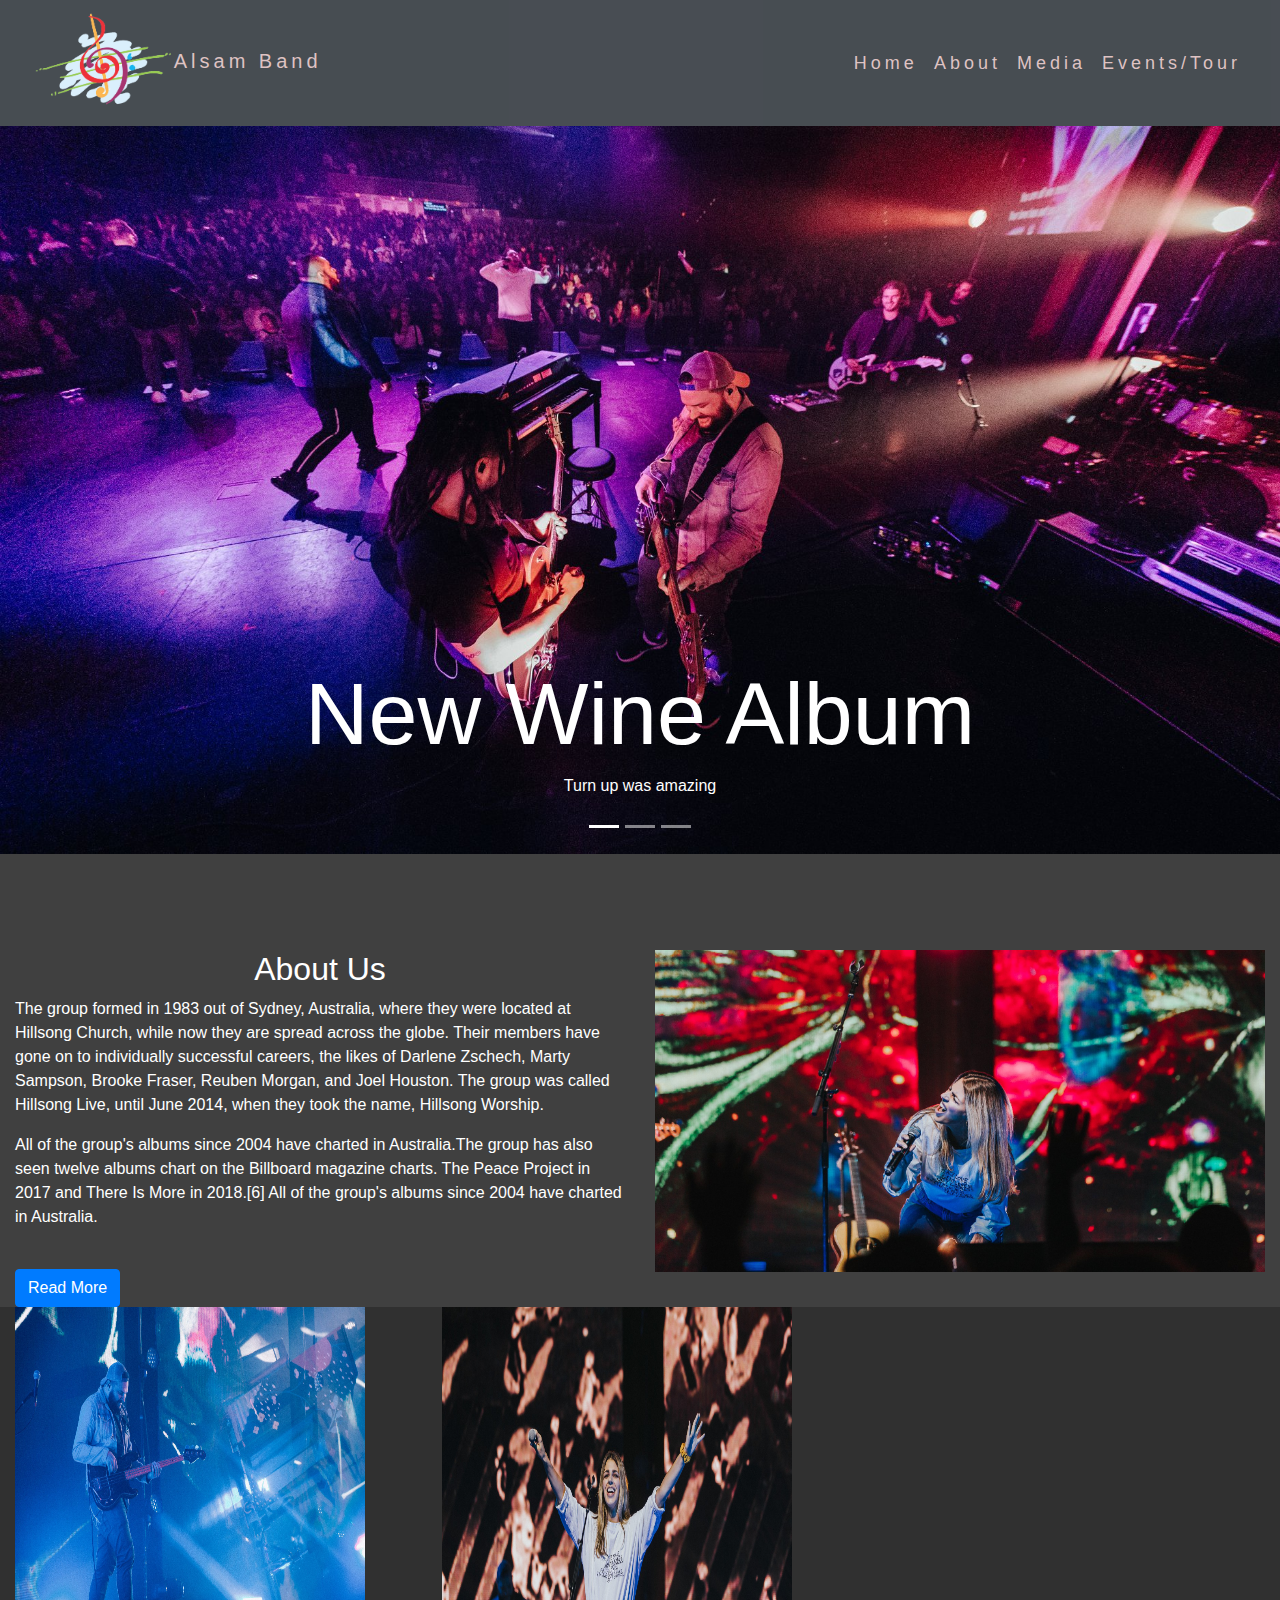
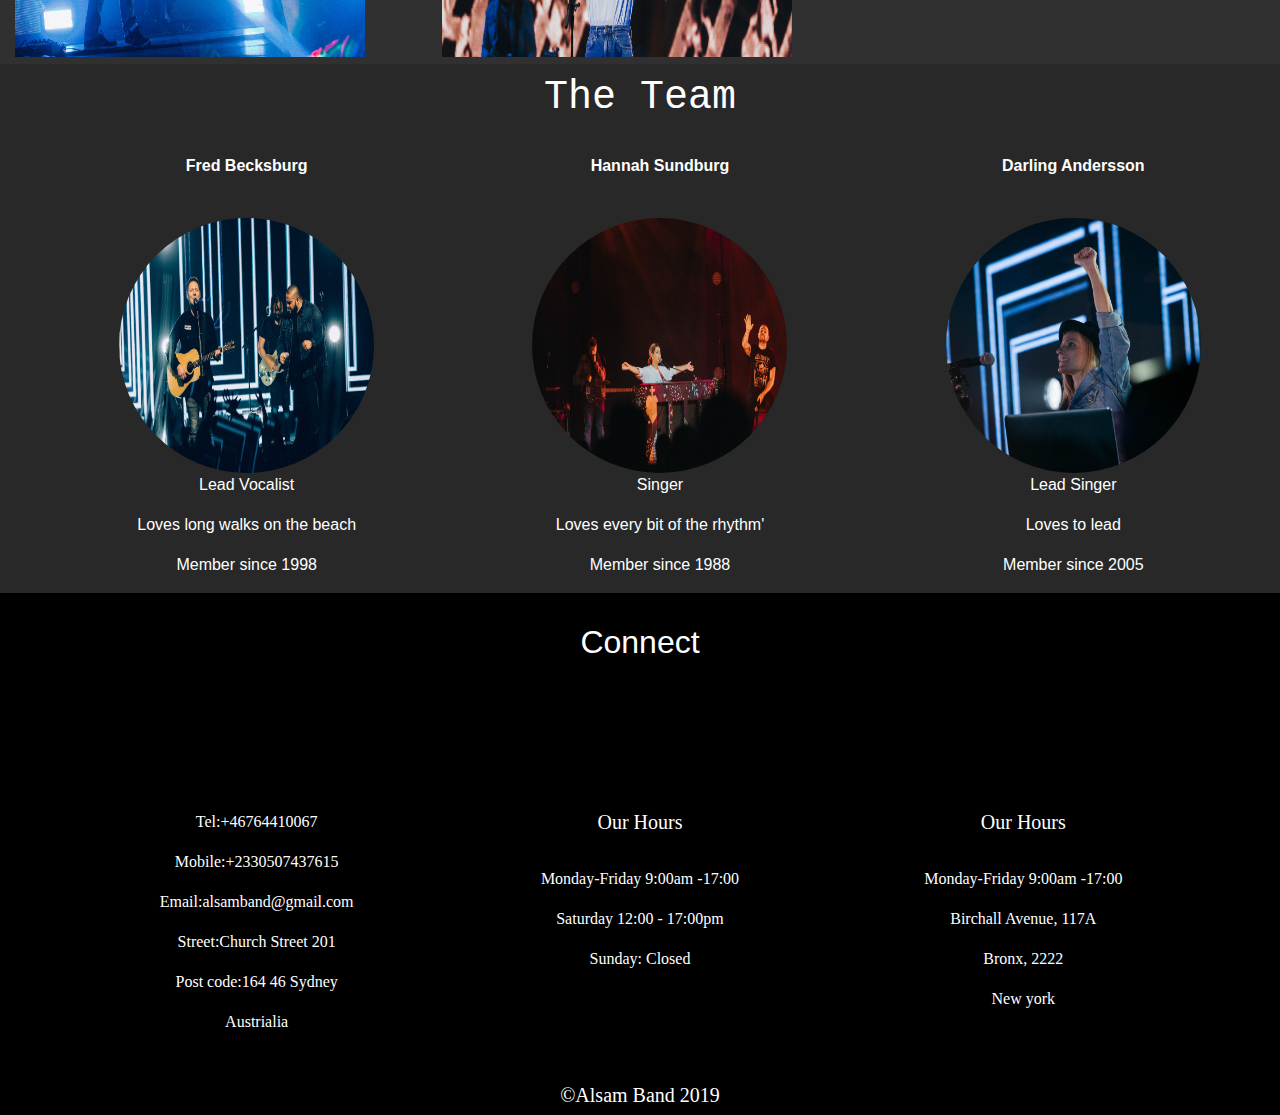
==== commit 65262588: "changed files in index.html" ====
--- a/index.html
+++ b/index.html
@@ -27,7 +27,7 @@
               <a class="nav-link" href="index.html">Home</a>
             </li>
             <li class="nav-item">
-              <a class="nav-link" href="about us.html">About</a>
+              <a class="nav-link" href="about-us.html">About</a>
             </li>
             <li class="nav-item">
               <a class="nav-link" href="media.html">Media</a>
@@ -84,83 +84,67 @@
           All of the group's albums since 2004 have charted in Australia.The group has also seen twelve albums chart on the Billboard magazine charts. The Peace Project in 2017 and There Is More in 2018.[6] All of the group's albums since 2004 have charted in Australia.
         </p>
         <br>
-        <a href="about us.html" class="btn btn-primary">Read More</a>
+        <a href="about-us.html" class="btn btn-primary">Read More</a>
       </div>
       <div class="col-md-6 col-lg-6 col-xl-6">
         <img src="assets/images/band70.jpg" class="img-fluid">
       </div>
     </div>
   </div>
-  <!-----------------Media------------------
-  <div class="container-fluid no-gutters">
-    <div class="row media-row">
-      <div class="col-xs-5 col-sm-5 col-md-6 col-lg-6 col-xl-6">
-        <iframe  width="350" height="350" src="https://www.youtube.com/embed/1ozGKlOzEVc" frameborder="0" allow="accelerometer; autoplay; encrypted-media; gyroscope; picture-in-picture" allowfullscreen></iframe>
-      </div>
-      <div class="col-xs-2 col-sm-2 col-md-3 col-lg-3 col-xl-3">
-        <img class="card-img-top"src="assets/images/band65.jpg"></img>
-      </div>
-      <div class="col-xs-3 col-sm-3 col-md-3 col-lg-2 col-xl-3">
-        <img  class="card-img-top"src="assets/images/band71.jpg"></img>
-      </div>
-    </div>
-  </div>
-  </div>
-  -------------------->
   <!------------------Media--------->
   <div class="container-fluid">
     <div class="row l-a">
-      <div class="col-sm-2 col-md-3 col-lg-3 col-xl-3 ">
+      <div class="col-sm-12 col-md-4 ">
         <img src="assets/images/band64.jpg" width="350px" height="350px">
       </div>
-      <div class="col-sm-2 col-md-3 col-lg-3 col-xl-3">
+      <div class="col-sm-12 col-md-4">
         <img src="assets/images/band69.jpg" width="350px" height="350px">
       </div>
-      <div class="col-sm-2 col-md-6 col-lg-6 col-xl-6 padding">
-        <iframe class="iframe-fluid"width="350" height="350" src="https://www.youtube.com/embed/mRozmcAL22M" frameborder="0" allow="accelerometer; autoplay; encrypted-media; gyroscope; picture-in-picture" allowfullscreen>
-        
+      <div class="col-sm-12 col-md-4  padding">
+        <iframe class="iframe-fluid" width="350" height="350" src="https://www.youtube.com/embed/mRozmcAL22M" frameborder="0" allow="accelerometer; autoplay; encrypted-media; gyroscope; picture-in-picture" allowfullscreen>
       </iframe>
       </div>
     </div>
-
-
-
   </div>
   </div>
   </div>
 
   <!---------------Carditem-------------->
-  <div class="container-fluid no-gutters  card-container">
-    <div class="row padding">
-      <div class="col-sm-2 col-md-4">
-        <div class="card">
-          <img class="card-img-top" src="assets/images/band61.jpg">
-          <div class="card-body">
-            <h4 class="card-title">Semmi Splash</h4>
-            <p class="card-text">Semmi is our female vocalist</p>
-            <a href="" class="btn btn-primary btn-outline-secondary">See Profile</a>
-          </div>
-        </div>
-      </div>
-      <div class=" col-sm-2 col-md-4">
-        <div class="card">
-          <img class="card-img-top" src="assets/images/band66.jpg">
-          <div class="card-body">
-            <h4 class="card-title">Bruce Tee</h4>
-            <p class="card-text">Lead Guitarist</p>
-            <a href="" class="btn btn-primary btn-outline-secondary">See Profile</a>
-          </div>
-        </div>
-      </div>
-      <div class="col-sm-2 col-md-4">
-        <div class="card">
-          <img class="card-img-top" src="assets/images/band65.jpg">
-          <div class="card-body">
-            <h4 class="card-title">Melvin Jones</h4>
-            <p class="card-text">Lead Singer</p>
-            <a href="" class="btn btn-primary btn-outline-secondary">See Profile</a>
-          </div>
-        </div>
+  <div class="container-fluid- no-gutters text-center personal-info">
+    <div class="row">
+      <div class="col-sm-12 col-md-12 col-lg-12">
+        <h1 class="text-center personal -info name team-heading">The Team</h1>
+        <br>
+      </div>
+
+    </div>
+    <div class="row personal-info name">
+      <div class="col-sm-12 col-md-4">
+        <p class="text-center"><strong>Fred Becksburg</strong></p><br>
+        <img src="assets/images/band65.jpg" style=" border-radius: 50%;" class="name" alt="Random Name" width="255" height="255">
+        <a href="https://www.facebook.com/1824020477821759/photos" class="name" data="_blank">
+          <p> Lead Vocalist</p>
+          <p>Loves long walks on the beach</p>
+          <p>Member since 1998</p>
+        </a>
+      </div>
+      <div class="col-sm-12 col-md-4">
+        <p class="text-center"><strong>Hannah Sundburg</strong></p><br>
+        <img src="assets/images/band67.jpg" style=" border-radius: 50%;" class="img-circle-person" alt="Random Name" width="255" height="255">
+        <a href="https://www.facebook.com/1824020477821759/photos" class="name" data-toggle="_blank">
+          <p>Singer</p>
+          <p>Loves every bit of the rhythm'</p>
+          <p>Member since 1988</p>
+        </a>
+      </div>
+      <div class="col-sm-12 col-md-4">
+        <p class="text-center"><strong>Darling Andersson</strong></p><br>
+        <img src="assets/images/band22.jpg" style=" border-radius: 50%;" class="img-circle-person" alt="Random Name" width="255" height="255">
+        <a href="https://www.facebook.com/1824020477821759/photos" class="name" data-toggle="_blank">
+          <p>Lead Singer</p>
+          <p>Loves to lead</p>
+          <p>Member since 2005</p>
+        </a>
       </div>
     </div>
   </div>
--- a/assets/css/style.css
+++ b/assets/css/style.css
@@ -1,4 +1,3 @@
-
 @import url('https://fonts.googleapis.com/css?family=Roboto:100,200,300,400,500,600,700|Exo:100,200,300,400,500,600,700');
 /*-------------
 body {
@@ -6,17 +5,19 @@
  padding: 0;
 }
 */
-html,body {
-  height: 100%;
-  width: 100%;
-  font-family: 'Poppins',sans-serif;
-  color: #303030;
+
+html,
+body {
+    height: 100%;
+    width: 100%;
+    font-family: 'Poppins', sans-serif;
+    color: #303030;
 }
 
 
 
 .my-container {
-    background-color:#808080;
+    background-color: #808080;
     padding-top: 50px;
 }
 
@@ -28,9 +29,11 @@
     margin-left: 30px;
 
 }
+
 .my-row {
-    background-color:#383838;
-}
+    background-color: #383838;
+}
+
 .my-fluid {
     background-color: #262626;
 }
@@ -40,12 +43,13 @@
 }
 
 .logo {
-   height: 100px;
+    height: 100px;
     transition: all .5s ease-in-out;
     -moz-transition: all .5s ease-in-out;
     -webkit-transition: all .5s ease-in-out;
     animation-timing-function: linear;
 }
+
 .a:link {
     color: orange;
     background-color: #ffb833;
@@ -68,20 +72,25 @@
     font-size: 18px !important;
     letter-spacing: 4px;
     opacity: 0.9;
-  }
-  .navbar li a, .navbar .navbar-brand { 
+}
+
+.navbar li a,
+.navbar .navbar-brand {
     color: #dbbdbd!important;
-  }
-  .navbar-nav li a:hover {
+}
+
+.navbar-nav li a:hover {
     color: #fff !important;
-  }
-  .navbar-nav .active a {
+}
+
+.navbar-nav .active a {
     color: #fff !important;
     background-color: #29292c !important;
-  }
-  .navbar-default .navbar-toggle {
+}
+
+.navbar-default .navbar-toggle {
     border-color: #595959;
-  }
+}
 
 
 
@@ -90,6 +99,7 @@
     padding: 0;
     padding-left: 5px;
 }
+
 .second-container {
     background-color: #808080;
     margin-right: 0px;
@@ -112,87 +122,129 @@
 
 }
 
+
 .text-center {
     margin-right: 50px;
     margin-left: 50px;
 }
 
-.card {
+.card img:hover {
+    opacity: .8;
+    transition: .5s;
     width: 25em;
-    background:#585858;
-    
-}
+    background-color: #202020;
+
+}
+
+.card-body {
+    margin: 0;
+    padding: 0;
+    font: bold;
+    color: #ffffff;
+    background-color: #202020;
+}
+
 .card-container {
-    background:#202020;
-}
-.card-img-top{
+    background: #202020;
+}
+
+.card-img-top {
     padding-left: 10px;
-}
+    background-color: #202020;
+}
+
 .media-col {
-   margin-left: -130px;
-   
-}
+    margin-left: -130px;
+
+}
+
 .h3 {
     font-family: 'Macondo Swash Caps', cursive;
 }
+
 .media-row {
-    padding-top: 10px;
+    padding: 0;
 }
 
 
 footer {
     font-family: 'Macondo Swash Caps';
-    font:bold;
-    color:#ffffff;
-  background-color:#282828;
-}
+    font: bold;
+    color: #ffffff;
+    background-color: #282828;
+}
+
 .footer-ab {
     background-color: #000000;
 }
+
 .events-container {
     font-family: sans-serif;
     color: #ffffff;
     background-color: #383838;
-    margin-right: 100px;
-    margin-bottom: 5px;
-}
+    padding: 0px;
+    margin-right: 0px;
+    margin-bottom: 0px;
+}
+
+.es {
+    background-color: #101010;
+}
+
 .container-fluid-wrapper {
     font-family: monospace;
     color: #ffffff;
     background-color: #686868;
 }
+
 .about-us {
     padding-top: 3rem;
-    font:bold;
-    color:#FFFFFF;
-    background:#404040;
-}
-
+    font: bold;
+    color: #ffffff;
+    background: #404040;
+}
+
+.about-us {
+    padding-top: 3rem;
+    font: bold;
+    color: #ffffff;
+    background: #404040;
+}
+
+.team-heading {
+    padding-top: 10px;
+    font-family: monospace;
+    font: bold;
+}
 
 .article-header {
-font-family: fantasy;
-margin-top: 20px;
+    font-family: fantasy;
+    margin-top: 20px;
 }
 
 .personal-info {
     font-family: 'Anton', sans-serif;
     background-color: #282828;
-    margin-right:0px;
-     margin-left:40px;
-    
-}
+    margin-right: 0px;
+    margin-left: 40px;
+
+}
+
 .band-info {
- font-family: 'Ramabhadra', sans-serif;
-}
+    font-family: 'Ramabhadra', sans-serif;
+}
+
 .no-gutters {
-  margin-right: 0px;
-  margin-left: -0px;
+    margin-right: 0px;
+    margin-left: -0px;
     padding-right: 0px;
     padding-left: 0;
 }
+
 .name {
     color: #ffffff;
 }
+
 .band-heading {
     font-family: monospace;
     padding-top: 30px;
@@ -204,94 +256,170 @@
     padding-bottom: 10px;
     margin-left: 120px;
 }
+
 .media-container {
     background-color: #303030;
     padding-top: 30px;
 }
+
+.home-media {
+    background-color: #303030;
+    padding-top: 30px;
+}
+
+
+
 .media-row {
-    background-color:#202020;
-    padding-top:30px;
-}
+    background-color: #202020;
+}
+
+.l-a {
+    padding-right: 0px;
+    background-color: #303030;
+
+}
+
 .photo-heading {
     font-family: fantasy;
-    
-}
+
+}
+
 .social a {
-  font-size:4.5em;
-  padding:3rem;
-  
+    font-size: 4.5em;
+    padding: 3rem;
+
 }
 
 .fa-facebook {
-  color: #3b5998;
-}
+    color: #3b5998;
+}
+
 .fa-instagram {
-  color: #517fa4;
+    color: #517fa4;
 }
 
 .fa-twitter {
-  color: #00aced;
-}
+    color: #00aced;
+}
+
 .fa-youtube {
-  color:#bb0000;
-}
+    color: #bb0000;
+}
+
 .fa-facebook:hover,
 .fa-instagram:hover,
 .fa-twitter:hover,
-.fa-youtube:hover{
-color:#d5d5d5;
+.fa-youtube:hover {
+    color: #d5d5d5;
 }
 
 .spotify-section {
-    padding-top: 30px;
+    padding:0;
 }
 
 .music-container {
-    background-color:#d9d9d9;
-
-   
-}
+    background-color: #282828;
+    text-align: center;
+
+
+}
+
 .music-heading {
     font-family: fantasy;
-    color: #0d0d0d;
-}
-.video-section {
-    background-color: #737373;
+    color: #ffffff;
+    text-align: center;
+}
+
+.video-container {
+    background-color: #181818;
+    text-align: center;
+}
+
+.video-heading {
+    font-family: monospace;
+    color: #ffffff;
+    text-align: center;
     padding-top: 25px;
 }
-.video-heading {
-    font-family: fantasy;
-    display: flex;
-    flex-wrap :wrap;
-}
+
 .social-media {
     padding-top: 30px;
-    font:Bold;
-    color:#ffffff;
-    background-color:#000000;
-}
+    font: Bold;
+    color: #ffffff;
+    background-color: #000000;
+}
+
 
 
 @media (max-width: 576px) {
-  .carousel-caption h1 {
-  font-size:250%; text-shadow: 1px 1px 15px #000;
-}
-
-.carousel-caption h3 {
-  font-size :110%;
-}
-.carousel-caption .btn {
-  font-size:90%;
-  padding:4px 8px;
-}
-.carousel-indicators{
-  display:none;
-}
-display-4 {
-  font-size:160%;
-}
-.social a {
-  font-size:2em;
-  padding:.7em;
-}
-}+    .carousel-caption h1 {
+        font-size: 250%;
+        text-shadow: 1px 1px 15px #000;
+    }
+
+    .carousel-caption h3 {
+        font-size: 110%;
+    }
+    .carousel-caption .btn {
+        font-size: 90%;
+        padding: 4px 8px;
+    }
+    .carousel-indicators {
+        display: none;
+    }
+    display-4 {
+        font-size: 160%;
+    }
+    .social a {
+        font-size: 2em;
+        padding: .7em;
+    }
+}
+
+.column {
+    -ms-flex: 25%;
+    /* IE10 */
+    flex: 25%;
+    max-width: 25%;
+    padding: 0 4px;
+}
+
+.card img:hover {
+    opacity: .8;
+    transition: .5s;
+    width: 25em;
+    background-color: #202020;
+
+}
+
+.column img:hover {
+    opacity: .9;
+    transition: .7s;
+    margin-top: 8px;
+    vertical-align: middle;
+    width: 100%;
+}
+
+.m-row {
+    background-color: #202020;
+}
+
+/* Responsive layout - makes a two column-layout instead of four columns */
+
+@media screen and (max-width: 800px) {
+    .column {
+        -ms-flex: 50%;
+        flex: 50%;
+        max-width: 50%;
+    }
+}
+
+/* Responsive layout - makes the two columns stack on top of each other instead of next to each other */
+
+@media screen and (max-width: 600px) {
+    .column {
+        -ms-flex: 100%;
+        flex: 100%;
+        max-width: 100%;
+    }
+}
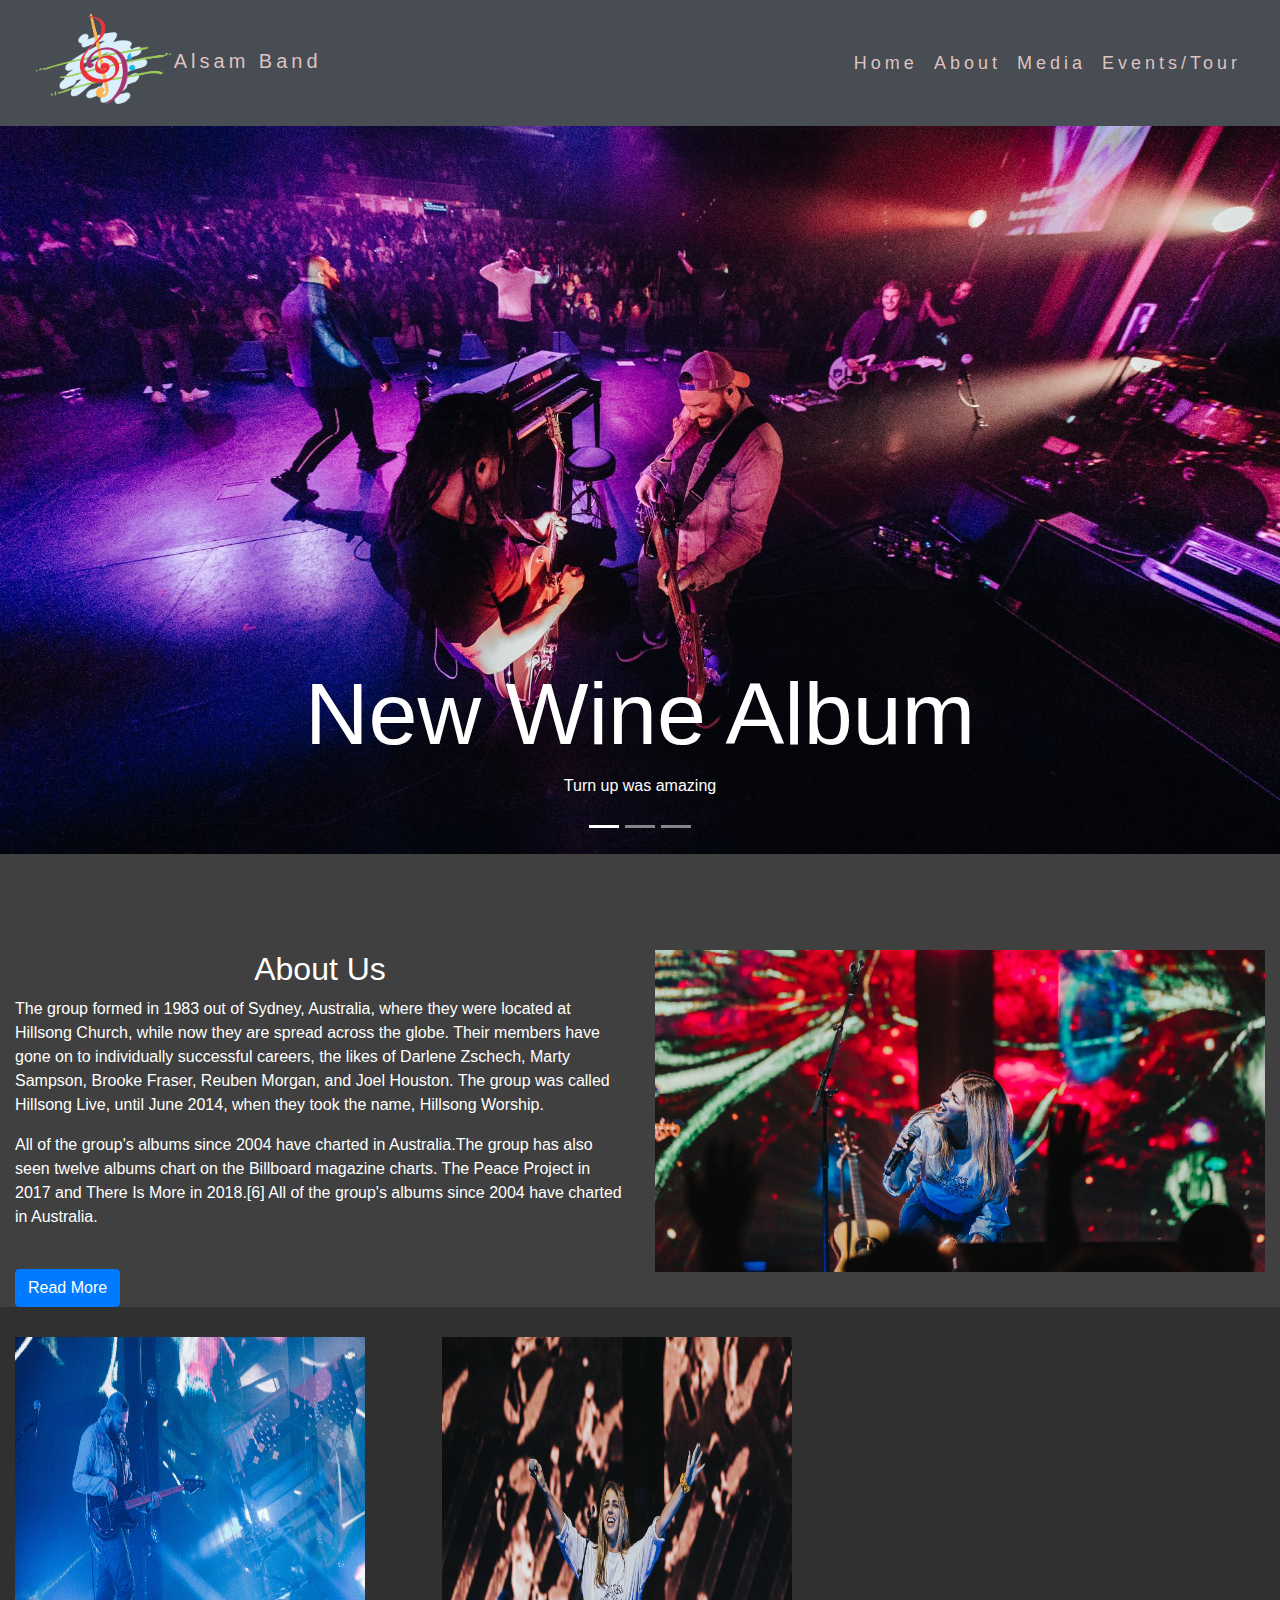
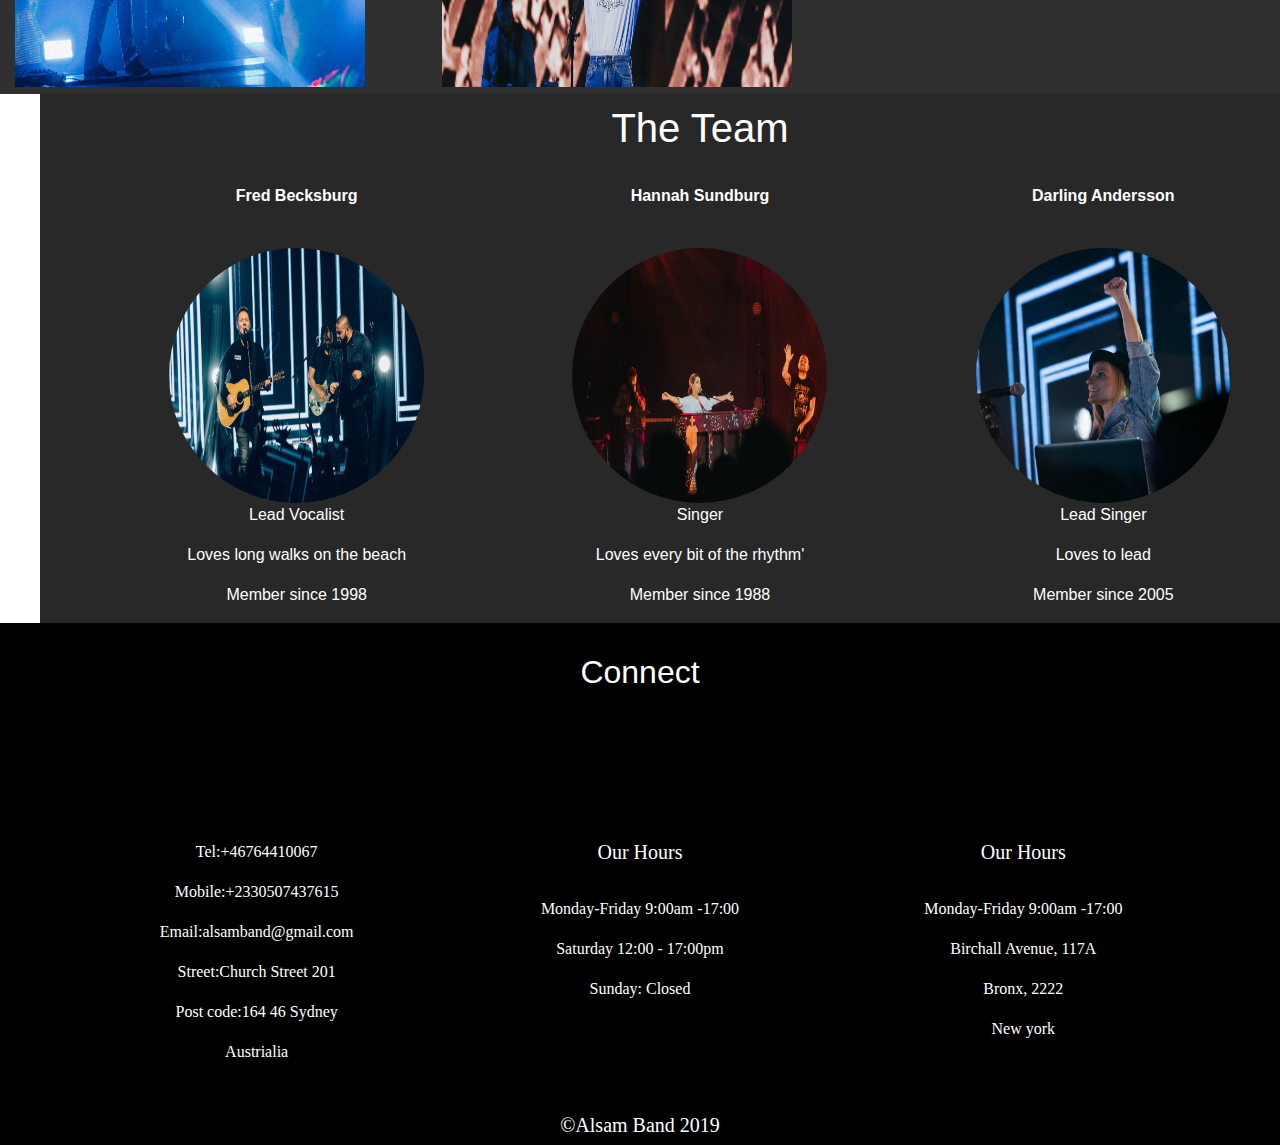
==== commit bda58381: "code changed in index.html" ====
--- a/index.html
+++ b/index.html
@@ -19,8 +19,8 @@
       <div class="container-fluid">
         <a class="navbar-brand " href="index.html"><img src="assets/images/logo.jpg" class="logo"/>Alsam Band</a>
         <button class="navbar-toggler" type="button" data-toggle="collapse" data-target="#navbarResponsive" aria-controls="navbarResponsive" aria-expanded="false" aria-label="Toggle navigation">
-    <span class="navbar-toggler-icon"></span>
-  </button>
+        <span class="navbar-toggler-icon"></span>
+        </button>
         <div class="collapse navbar-collapse" id="navbarResponsive">
           <ul class="navbar-nav ml-auto">
             <li class="nav-item ">
@@ -92,12 +92,12 @@
     </div>
   </div>
   <!------------------Media--------->
-  <div class="container-fluid">
+  <div class="container-fluid media-container">
     <div class="row l-a">
-      <div class="col-sm-12 col-md-4 ">
+      <div class="col-sm-12 col-xs-12 col-md-4 col-lg-4 ">
         <img src="assets/images/band64.jpg" width="350px" height="350px">
       </div>
-      <div class="col-sm-12 col-md-4">
+      <div class="col-sm-12 col-md-4 col-lg-4">
         <img src="assets/images/band69.jpg" width="350px" height="350px">
       </div>
       <div class="col-sm-12 col-md-4  padding">
@@ -110,16 +110,15 @@
   </div>
 
   <!---------------Carditem-------------->
-  <div class="container-fluid- no-gutters text-center personal-info">
+  <div class="container-fluid text-center personal-info">
     <div class="row">
       <div class="col-sm-12 col-md-12 col-lg-12">
-        <h1 class="text-center personal -info name team-heading">The Team</h1>
+        <h1 class="text-center personal-info name team-heading">The Team</h1>
         <br>
       </div>
-
     </div>
     <div class="row personal-info name">
-      <div class="col-sm-12 col-md-4">
+      <div class="col-sm-12 col-lg-4 col-md-4">
         <p class="text-center"><strong>Fred Becksburg</strong></p><br>
         <img src="assets/images/band65.jpg" style=" border-radius: 50%;" class="name" alt="Random Name" width="255" height="255">
         <a href="https://www.facebook.com/1824020477821759/photos" class="name" data="_blank">
@@ -128,7 +127,7 @@
           <p>Member since 1998</p>
         </a>
       </div>
-      <div class="col-sm-12 col-md-4">
+      <div class="col-sm-12 col-lg-4 col-md-4">
         <p class="text-center"><strong>Hannah Sundburg</strong></p><br>
         <img src="assets/images/band67.jpg" style=" border-radius: 50%;" class="img-circle-person" alt="Random Name" width="255" height="255">
         <a href="https://www.facebook.com/1824020477821759/photos" class="name" data-toggle="_blank">
@@ -137,7 +136,7 @@
           <p>Member since 1988</p>
         </a>
       </div>
-      <div class="col-sm-12 col-md-4">
+      <div class="col-sm-12  col-lg-4 col-md-4">
         <p class="text-center"><strong>Darling Andersson</strong></p><br>
         <img src="assets/images/band22.jpg" style=" border-radius: 50%;" class="img-circle-person" alt="Random Name" width="255" height="255">
         <a href="https://www.facebook.com/1824020477821759/photos" class="name" data-toggle="_blank">
@@ -193,7 +192,6 @@
           <p>Birchall Avenue, 117A</p>
           <p>Bronx, 2222</p>
           <p>New york</p>
-
         </div>
         <div class="col-12">
           <hr class="light">
@@ -206,5 +204,4 @@
   <script src="https://cdnjs.cloudflare.com/ajax/libs/popper.js/1.14.7/umd/popper.min.js " integrity="sha384-UO2eT0CpHqdSJQ6hJty5KVphtPhzWj9WO1clHTMGa3JDZwrnQq4sF86dIHNDz0W1 " crossorigin="anonymous "></script>
   <script src="https://stackpath.bootstrapcdn.com/bootstrap/4.3.1/js/bootstrap.min.js " integrity="sha384-JjSmVgyd0p3pXB1rRibZUAYoIIy6OrQ6VrjIEaFf/nJGzIxFDsf4x0xIM+B07jRM " crossorigin="anonymous "></script>
 </body>
-
 </html>
